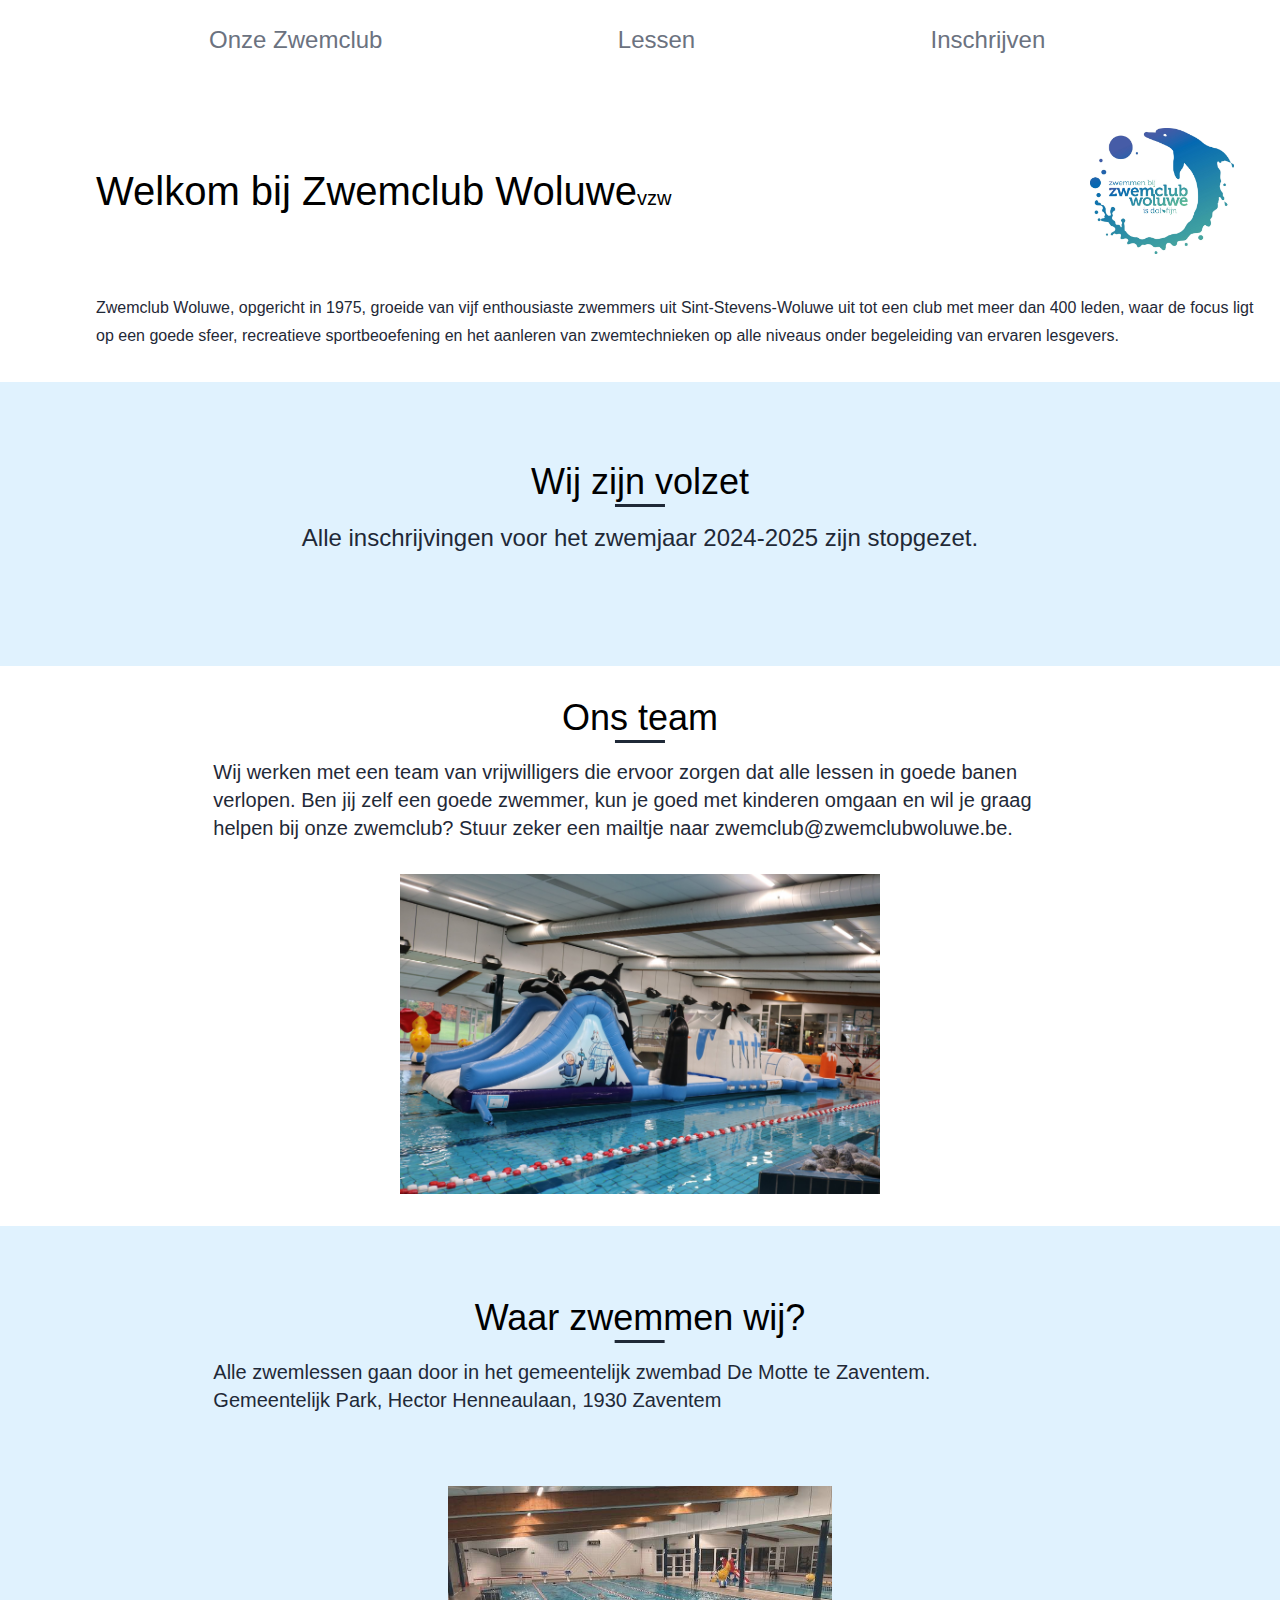
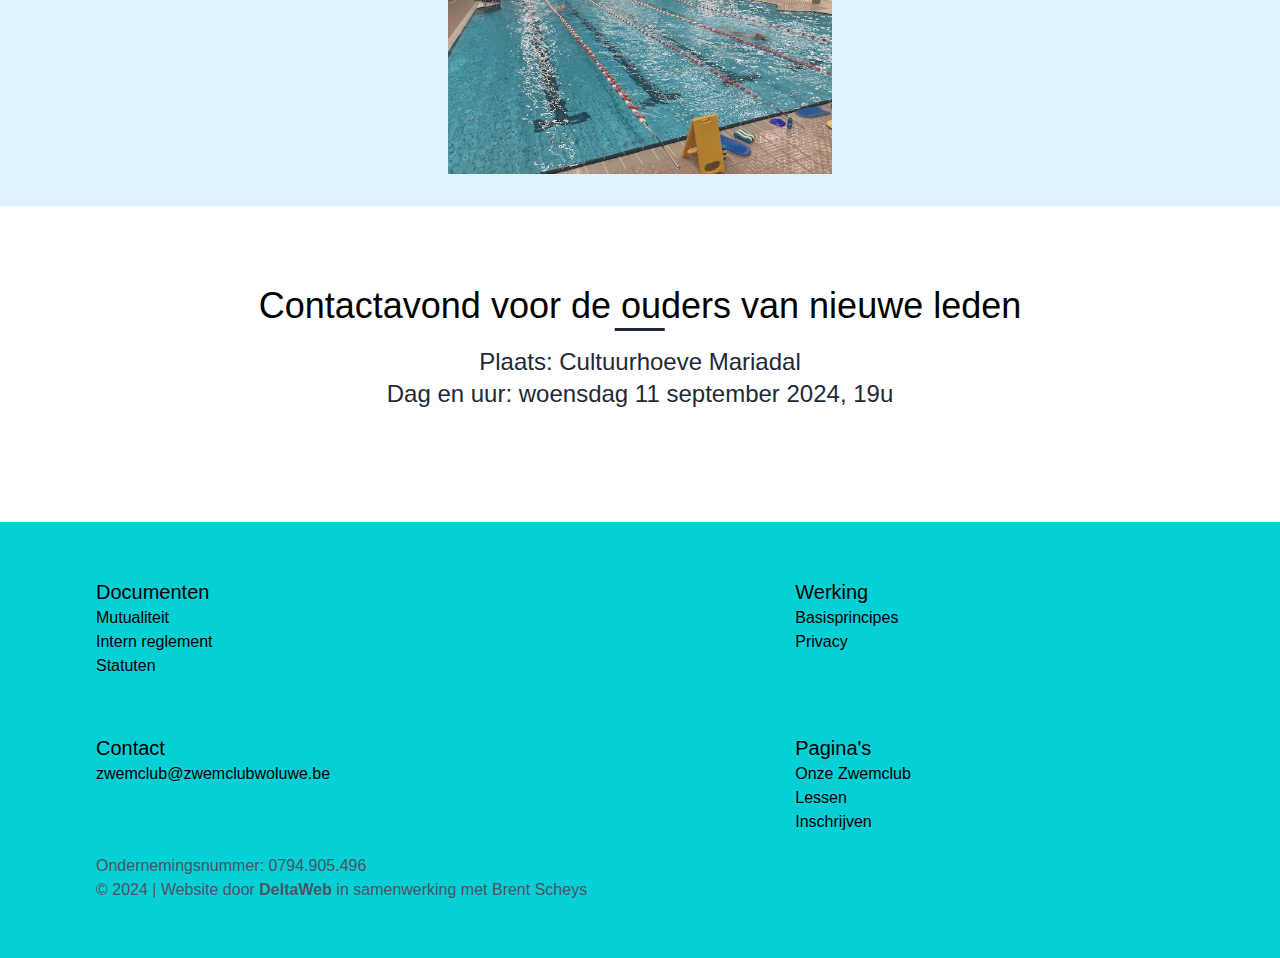
==== index.html @ 62c094cb "Added DeltaWeb to footer" ====
<!DOCTYPE html>
<html lang="nl">
<head>
    <meta charset="UTF-8">
    <meta name="viewport" content="width=device-width, initial-scale=1.0">
    <title>Zwemclub Woluwe</title>
    <link rel="stylesheet" href="css/style.css">
    <link rel="stylesheet" href="css/custom.css">
    <link rel="icon" type="image/x-icon" href="./img/Logo.jpg">
</head>

<body>
    <!-- Header -->
    <header class="w-full grid grid-cols-4-3">
        <section class="hero col-start-1 w-full">
                <nav class="h-20 w-2/3 flex-1 left-0 right-0 ml-auto mr-auto">
                    <ul class="flex justify-between h-full items-center flex-wrap ml-24">
                        <a href="https://www.zwemclubwoluwe.be/"><li class="nav-li text-gray-500 font-medium text-2xl hover-underline-animation block">Onze Zwemclub</li></a>
                        <a href="lessen.html"><li class="nav-li text-gray-500 font-medium text-2xl hover-underline-animation">Lessen</li></a>
                        <a href="inschrijven.html"><li class="nav-li text-gray-500 font-medium text-2xl hover-underline-animation">Inschrijven</li></a>
                    </ul>
                </nav>

                <div class="hero-content ml-24">
                    <div class="grid items-center mt-12">
                        <h1 class="title text-6xl col-start-1">Welkom bij Zwemclub Woluwe<span class="text-xl">vzw</span></h1>
                        <img src="./img/Logo.jpg" alt="logo" class="logo col-start-2 w-32 place-self-end self-center mr-5">
                    </div>

                    <p class="subtitle mt-10 text-xl text-gray-800">Zwemclub Woluwe, opgericht in 1975, groeide van vijf enthousiaste zwemmers uit Sint-Stevens-Woluwe uit tot een club met meer dan 400 leden, waar de focus ligt op een goede sfeer, recreatieve sportbeoefening en het aanleren van zwemtechnieken op alle niveaus onder begeleiding van ervaren lesgevers.</p>
                </div>

        </section>
        
        <section class="col-start-2 banner-img">
            <img src="./img/banner.png" alt="zwembad" class="mt-">
        </section>
    </header>

	<!-- Volzet -->
    <section class="bg-sky-100 p-10 cms-editable" id="contactavond">
        <div class="locatie-txt">
            <div class="py-10">
                <h2 class="half-underline text-4xl text-center left-1/2">Wij zijn volzet</h2>
                <p class="left-0 right-0 ml-auto mr-auto w-2/3 text-center mt-5 text-2xl text-gray-800">Alle inschrijvingen voor het zwemjaar 2024-2025 zijn stopgezet.</p>
            </div>
        </div>
    </section>


    <!-- Ons team -->
    <section class="team grid cms-editable" id="team">
        <img src="./img/pool1.jpg" alt="zwembad" class="team-img col-start-1 h-80">

        <div class="team-txt col-start-2 h-full content-center">
            <h2 class="half-underline text-4xl text-center left-1/2">Ons team</h2>

            <p class="left-0 right-0 ml-auto mr-auto w-2/3 mt-5 text-xl text-gray-800">Wij werken met een team van vrijwilligers die ervoor zorgen dat alle lessen in goede banen verlopen. Ben jij zelf een goede zwemmer, kun je goed met kinderen omgaan en wil je graag helpen bij onze zwemclub? Stuur zeker een mailtje naar <a href="mailto:zwemclub@zwemclubwoluwe.be">zwemclub@zwemclubwoluwe.be.</a></p>
        </div>
    </section>

    <!-- Waar zwemmen wij? -->
    <section class="locatie bg-white grid p-10 cms-editable  bg-sky-100" id="locatie">
        <div class="locatie-txt col-start-1">
            <div class="py-10">
                <h2 class="half-underline text-4xl text-center left-1/2">Waar zwemmen wij?</h2>
                <p class="left-0 right-0 ml-auto mr-auto w-2/3 mt-5 text-xl text-gray-800">Alle zwemlessen gaan door in het gemeentelijk zwembad De Motte te Zaventem. <br>Gemeentelijk Park, Hector Henneaulaan, 1930 Zaventem</p>
            </div>
        </div>

        <div class="locatie-img col-start-2 self-center">
            <img src="./img/pool2.jpg" alt="Zwembad De Motte" class="w-96">
        </div>
    </section>

    <!-- Contactavond -->
    <section class=" p-10 cms-editable" id="contactavond">
        <div class="locatie-txt">
            <div class="py-10">
                <h2 class="half-underline text-4xl text-center left-1/2">Contactavond voor de ouders van nieuwe leden</h2>
                <p class="left-0 right-0 ml-auto mr-auto w-2/3 text-center mt-5 text-2xl text-gray-800">Plaats: Cultuurhoeve Mariadal</p>
                <p class="left-0 right-0 ml-auto mr-auto w-2/3 text-center text-2xl text-gray-800">Dag en uur: woensdag 11 september 2024, 19u</p>
            </div>
        </div>
    </section>

    <!-- FOOTER -->
    <footer class="bg-lightblue list-none cms-editable" id="footer">
        <div class="footer columns grid columns-4">
            <div class="footer-documenten column1 col-start-1 border-green-800 mt-14 px-24">
                <h2 class="font-medium text-xl">Documenten</h2>
                <ul>
                    <a href="./resources/mutualiteit.html" target="_blank"><li>Mutualiteit</li></a>
                    <a href="./resources/ZWEMCLUB WOLUWE vzw INTERN_REGLEMENT_DEF.pdf" target="_blank"><li>Intern reglement</li></a>
                    <a href="./resources/ZWEMCLUB WOLUWE vzw STATUTEN_DEF.pdf" target="_blank"><li>Statuten</li></a>
                </ul> 
            </div>

            <div class="footer-werking column2 col-start-2 mt-14 px-24">
                <h2 class="font-medium text-xl">Werking</h2>
                <ul>
                    <a href="./resources/basisprincipes.html" target="_blank"><li>Basisprincipes</li></a>
                    <a href="./resources/privacy.html" target="_blank"><li>Privacy</li></a>
                </ul>
            </div>

            <div class="footer-contact column3 col-start-3 mt-14 px-24">
                <h2 class="font-medium text-xl">Contact</h2>
                <a href="mailto:zwemclub@zwemclubwoluwe.be"><li>zwemclub@zwemclubwoluwe.be</li></a>

            </div>

            <div class="footer-paginas column4 col-start-4 mt-14 px-24">
                <h2 class="font-medium text-xl">Pagina's</h2>
                <ul>
                    <li><a href="index.html">Onze Zwemclub</a></li>
                    <li><a href="lessen.html">Lessen</a></li>
                    <li><a href="inschrijven.html">Inschrijven</a></li>
                </ul> 
            </div>
        </div>
        <p class="ml-24 mt-5 text-gray-600">Ondernemingsnummer: 0794.905.496</p>
        <p class="ml-24 pb-14 text-gray-600">&copy; 2024 | Website door <a href="https://delta-web.be" class="font-bold" target="_blank">DeltaWeb</a> in samenwerking met Brent Scheys</p>
    </footer>
</body>
</html>
---- css/style.css ----
/*
! tailwindcss v3.4.1 | MIT License | https://tailwindcss.com
*/

/*
1. Prevent padding and border from affecting element width. (https://github.com/mozdevs/cssremedy/issues/4)
2. Allow adding a border to an element by just adding a border-width. (https://github.com/tailwindcss/tailwindcss/pull/116)
*/

*,
::before,
::after {
  box-sizing: border-box;
  /* 1 */
  border-width: 0;
  /* 2 */
  border-style: solid;
  /* 2 */
  border-color: #e5e7eb;
  /* 2 */
}

::before,
::after {
  --tw-content: '';
}

/*
1. Use a consistent sensible line-height in all browsers.
2. Prevent adjustments of font size after orientation changes in iOS.
3. Use a more readable tab size.
4. Use the user's configured `sans` font-family by default.
5. Use the user's configured `sans` font-feature-settings by default.
6. Use the user's configured `sans` font-variation-settings by default.
7. Disable tap highlights on iOS
*/

html,
:host {
  line-height: 1.5;
  /* 1 */
  -webkit-text-size-adjust: 100%;
  /* 2 */
  -moz-tab-size: 4;
  /* 3 */
  -o-tab-size: 4;
     tab-size: 4;
  /* 3 */
  font-family: ui-sans-serif, system-ui, sans-serif, "Apple Color Emoji", "Segoe UI Emoji", "Segoe UI Symbol", "Noto Color Emoji";
  /* 4 */
  font-feature-settings: normal;
  /* 5 */
  font-variation-settings: normal;
  /* 6 */
  -webkit-tap-highlight-color: transparent;
  /* 7 */
}

/*
1. Remove the margin in all browsers.
2. Inherit line-height from `html` so users can set them as a class directly on the `html` element.
*/

body {
  margin: 0;
  /* 1 */
  line-height: inherit;
  /* 2 */
}

/*
1. Add the correct height in Firefox.
2. Correct the inheritance of border color in Firefox. (https://bugzilla.mozilla.org/show_bug.cgi?id=190655)
3. Ensure horizontal rules are visible by default.
*/

hr {
  height: 0;
  /* 1 */
  color: inherit;
  /* 2 */
  border-top-width: 1px;
  /* 3 */
}

/*
Add the correct text decoration in Chrome, Edge, and Safari.
*/

abbr:where([title]) {
  -webkit-text-decoration: underline dotted;
          text-decoration: underline dotted;
}

/*
Remove the default font size and weight for headings.
*/

h1,
h2,
h3,
h4,
h5,
h6 {
  font-size: inherit;
  font-weight: inherit;
}

/*
Reset links to optimize for opt-in styling instead of opt-out.
*/

a {
  color: inherit;
  text-decoration: inherit;
}

/*
Add the correct font weight in Edge and Safari.
*/

b,
strong {
  font-weight: bolder;
}

/*
1. Use the user's configured `mono` font-family by default.
2. Use the user's configured `mono` font-feature-settings by default.
3. Use the user's configured `mono` font-variation-settings by default.
4. Correct the odd `em` font sizing in all browsers.
*/

code,
kbd,
samp,
pre {
  font-family: ui-monospace, SFMono-Regular, Menlo, Monaco, Consolas, "Liberation Mono", "Courier New", monospace;
  /* 1 */
  font-feature-settings: normal;
  /* 2 */
  font-variation-settings: normal;
  /* 3 */
  font-size: 1em;
  /* 4 */
}

/*
Add the correct font size in all browsers.
*/

small {
  font-size: 80%;
}

/*
Prevent `sub` and `sup` elements from affecting the line height in all browsers.
*/

sub,
sup {
  font-size: 75%;
  line-height: 0;
  position: relative;
  vertical-align: baseline;
}

sub {
  bottom: -0.25em;
}

sup {
  top: -0.5em;
}

/*
1. Remove text indentation from table contents in Chrome and Safari. (https://bugs.chromium.org/p/chromium/issues/detail?id=999088, https://bugs.webkit.org/show_bug.cgi?id=201297)
2. Correct table border color inheritance in all Chrome and Safari. (https://bugs.chromium.org/p/chromium/issues/detail?id=935729, https://bugs.webkit.org/show_bug.cgi?id=195016)
3. Remove gaps between table borders by default.
*/

table {
  text-indent: 0;
  /* 1 */
  border-color: inherit;
  /* 2 */
  border-collapse: collapse;
  /* 3 */
}

/*
1. Change the font styles in all browsers.
2. Remove the margin in Firefox and Safari.
3. Remove default padding in all browsers.
*/

button,
input,
optgroup,
select,
textarea {
  font-family: inherit;
  /* 1 */
  font-feature-settings: inherit;
  /* 1 */
  font-variation-settings: inherit;
  /* 1 */
  font-size: 100%;
  /* 1 */
  font-weight: inherit;
  /* 1 */
  line-height: inherit;
  /* 1 */
  color: inherit;
  /* 1 */
  margin: 0;
  /* 2 */
  padding: 0;
  /* 3 */
}

/*
Remove the inheritance of text transform in Edge and Firefox.
*/

button,
select {
  text-transform: none;
}

/*
1. Correct the inability to style clickable types in iOS and Safari.
2. Remove default button styles.
*/

button,
[type='button'],
[type='reset'],
[type='submit'] {
  -webkit-appearance: button;
  /* 1 */
  background-color: transparent;
  /* 2 */
  background-image: none;
  /* 2 */
}

/*
Use the modern Firefox focus style for all focusable elements.
*/

:-moz-focusring {
  outline: auto;
}

/*
Remove the additional `:invalid` styles in Firefox. (https://github.com/mozilla/gecko-dev/blob/2f9eacd9d3d995c937b4251a5557d95d494c9be1/layout/style/res/forms.css#L728-L737)
*/

:-moz-ui-invalid {
  box-shadow: none;
}

/*
Add the correct vertical alignment in Chrome and Firefox.
*/

progress {
  vertical-align: baseline;
}

/*
Correct the cursor style of increment and decrement buttons in Safari.
*/

::-webkit-inner-spin-button,
::-webkit-outer-spin-button {
  height: auto;
}

/*
1. Correct the odd appearance in Chrome and Safari.
2. Correct the outline style in Safari.
*/

[type='search'] {
  -webkit-appearance: textfield;
  /* 1 */
  outline-offset: -2px;
  /* 2 */
}

/*
Remove the inner padding in Chrome and Safari on macOS.
*/

::-webkit-search-decoration {
  -webkit-appearance: none;
}

/*
1. Correct the inability to style clickable types in iOS and Safari.
2. Change font properties to `inherit` in Safari.
*/

::-webkit-file-upload-button {
  -webkit-appearance: button;
  /* 1 */
  font: inherit;
  /* 2 */
}

/*
Add the correct display in Chrome and Safari.
*/

summary {
  display: list-item;
}

/*
Removes the default spacing and border for appropriate elements.
*/

blockquote,
dl,
dd,
h1,
h2,
h3,
h4,
h5,
h6,
hr,
figure,
p,
pre {
  margin: 0;
}

fieldset {
  margin: 0;
  padding: 0;
}

legend {
  padding: 0;
}

ol,
ul,
menu {
  list-style: none;
  margin: 0;
  padding: 0;
}

/*
Reset default styling for dialogs.
*/

dialog {
  padding: 0;
}

/*
Prevent resizing textareas horizontally by default.
*/

textarea {
  resize: vertical;
}

/*
1. Reset the default placeholder opacity in Firefox. (https://github.com/tailwindlabs/tailwindcss/issues/3300)
2. Set the default placeholder color to the user's configured gray 400 color.
*/

input::-moz-placeholder, textarea::-moz-placeholder {
  opacity: 1;
  /* 1 */
  color: #9ca3af;
  /* 2 */
}

input::placeholder,
textarea::placeholder {
  opacity: 1;
  /* 1 */
  color: #9ca3af;
  /* 2 */
}

/*
Set the default cursor for buttons.
*/

button,
[role="button"] {
  cursor: pointer;
}

/*
Make sure disabled buttons don't get the pointer cursor.
*/

:disabled {
  cursor: default;
}

/*
1. Make replaced elements `display: block` by default. (https://github.com/mozdevs/cssremedy/issues/14)
2. Add `vertical-align: middle` to align replaced elements more sensibly by default. (https://github.com/jensimmons/cssremedy/issues/14#issuecomment-634934210)
   This can trigger a poorly considered lint error in some tools but is included by design.
*/

img,
svg,
video,
canvas,
audio,
iframe,
embed,
object {
  display: block;
  /* 1 */
  vertical-align: middle;
  /* 2 */
}

/*
Constrain images and videos to the parent width and preserve their intrinsic aspect ratio. (https://github.com/mozdevs/cssremedy/issues/14)
*/

img,
video {
  max-width: 100%;
  height: auto;
}

/* Make elements with the HTML hidden attribute stay hidden by default */

[hidden] {
  display: none;
}

*, ::before, ::after {
  --tw-border-spacing-x: 0;
  --tw-border-spacing-y: 0;
  --tw-translate-x: 0;
  --tw-translate-y: 0;
  --tw-rotate: 0;
  --tw-skew-x: 0;
  --tw-skew-y: 0;
  --tw-scale-x: 1;
  --tw-scale-y: 1;
  --tw-pan-x:  ;
  --tw-pan-y:  ;
  --tw-pinch-zoom:  ;
  --tw-scroll-snap-strictness: proximity;
  --tw-gradient-from-position:  ;
  --tw-gradient-via-position:  ;
  --tw-gradient-to-position:  ;
  --tw-ordinal:  ;
  --tw-slashed-zero:  ;
  --tw-numeric-figure:  ;
  --tw-numeric-spacing:  ;
  --tw-numeric-fraction:  ;
  --tw-ring-inset:  ;
  --tw-ring-offset-width: 0px;
  --tw-ring-offset-color: #fff;
  --tw-ring-color: rgb(59 130 246 / 0.5);
  --tw-ring-offset-shadow: 0 0 #0000;
  --tw-ring-shadow: 0 0 #0000;
  --tw-shadow: 0 0 #0000;
  --tw-shadow-colored: 0 0 #0000;
  --tw-blur:  ;
  --tw-brightness:  ;
  --tw-contrast:  ;
  --tw-grayscale:  ;
  --tw-hue-rotate:  ;
  --tw-invert:  ;
  --tw-saturate:  ;
  --tw-sepia:  ;
  --tw-drop-shadow:  ;
  --tw-backdrop-blur:  ;
  --tw-backdrop-brightness:  ;
  --tw-backdrop-contrast:  ;
  --tw-backdrop-grayscale:  ;
  --tw-backdrop-hue-rotate:  ;
  --tw-backdrop-invert:  ;
  --tw-backdrop-opacity:  ;
  --tw-backdrop-saturate:  ;
  --tw-backdrop-sepia:  ;
}

::backdrop {
  --tw-border-spacing-x: 0;
  --tw-border-spacing-y: 0;
  --tw-translate-x: 0;
  --tw-translate-y: 0;
  --tw-rotate: 0;
  --tw-skew-x: 0;
  --tw-skew-y: 0;
  --tw-scale-x: 1;
  --tw-scale-y: 1;
  --tw-pan-x:  ;
  --tw-pan-y:  ;
  --tw-pinch-zoom:  ;
  --tw-scroll-snap-strictness: proximity;
  --tw-gradient-from-position:  ;
  --tw-gradient-via-position:  ;
  --tw-gradient-to-position:  ;
  --tw-ordinal:  ;
  --tw-slashed-zero:  ;
  --tw-numeric-figure:  ;
  --tw-numeric-spacing:  ;
  --tw-numeric-fraction:  ;
  --tw-ring-inset:  ;
  --tw-ring-offset-width: 0px;
  --tw-ring-offset-color: #fff;
  --tw-ring-color: rgb(59 130 246 / 0.5);
  --tw-ring-offset-shadow: 0 0 #0000;
  --tw-ring-shadow: 0 0 #0000;
  --tw-shadow: 0 0 #0000;
  --tw-shadow-colored: 0 0 #0000;
  --tw-blur:  ;
  --tw-brightness:  ;
  --tw-contrast:  ;
  --tw-grayscale:  ;
  --tw-hue-rotate:  ;
  --tw-invert:  ;
  --tw-saturate:  ;
  --tw-sepia:  ;
  --tw-drop-shadow:  ;
  --tw-backdrop-blur:  ;
  --tw-backdrop-brightness:  ;
  --tw-backdrop-contrast:  ;
  --tw-backdrop-grayscale:  ;
  --tw-backdrop-hue-rotate:  ;
  --tw-backdrop-invert:  ;
  --tw-backdrop-opacity:  ;
  --tw-backdrop-saturate:  ;
  --tw-backdrop-sepia:  ;
}

.relative {
  position: relative;
}

.left-0 {
  left: 0px;
}

.left-1\/2 {
  left: 50%;
}

.right-0 {
  right: 0px;
}

.col-start-1 {
  grid-column-start: 1;
}

.col-start-2 {
  grid-column-start: 2;
}

.col-start-3 {
  grid-column-start: 3;
}

.col-start-4 {
  grid-column-start: 4;
}

.mx-40 {
  margin-left: 10rem;
  margin-right: 10rem;
}

.mb-3 {
  margin-bottom: 0.75rem;
}

.mb-5 {
  margin-bottom: 1.25rem;
}

.ml-24 {
  margin-left: 6rem;
}

.ml-4 {
  margin-left: 1rem;
}

.ml-40 {
  margin-left: 10rem;
}

.ml-44 {
  margin-left: 11rem;
}

.ml-5 {
  margin-left: 1.25rem;
}

.ml-56 {
  margin-left: 14rem;
}

.ml-auto {
  margin-left: auto;
}

.mr-5 {
  margin-right: 1.25rem;
}

.mr-auto {
  margin-right: auto;
}

.mt-10 {
  margin-top: 2.5rem;
}

.mt-12 {
  margin-top: 3rem;
}

.mt-14 {
  margin-top: 3.5rem;
}

.mt-5 {
  margin-top: 1.25rem;
}

.block {
  display: block;
}

.flex {
  display: flex;
}

.table {
  display: table;
}

.grid {
  display: grid;
}

.h-20 {
  height: 5rem;
}

.h-40 {
  height: 10rem;
}

.h-80 {
  height: 20rem;
}

.h-full {
  height: 100%;
}

.w-2\/3 {
  width: 66.666667%;
}

.w-32 {
  width: 8rem;
}

.w-96 {
  width: 24rem;
}

.w-full {
  width: 100%;
}

.w-screen {
  width: 100vw;
}

.flex-1 {
  flex: 1 1 0%;
}

.list-disc {
  list-style-type: disc;
}

.list-none {
  list-style-type: none;
}

.columns-4 {
  -moz-columns: 4;
       columns: 4;
}

.grid-cols-2 {
  grid-template-columns: repeat(2, minmax(0, 1fr));
}

.flex-wrap {
  flex-wrap: wrap;
}

.content-center {
  align-content: center;
}

.items-center {
  align-items: center;
}

.justify-between {
  justify-content: space-between;
}

.justify-around {
  justify-content: space-around;
}

.place-self-end {
  place-self: end;
}

.self-center {
  align-self: center;
}

.overflow-x-auto {
  overflow-x: auto;
}

.whitespace-nowrap {
  white-space: nowrap;
}

.border-2 {
  border-width: 2px;
}

.border-b {
  border-bottom-width: 1px;
}

.border-green-800 {
  --tw-border-opacity: 1;
  border-color: rgb(22 101 52 / var(--tw-border-opacity));
}

.border-neutral-300 {
  --tw-border-opacity: 1;
  border-color: rgb(212 212 212 / var(--tw-border-opacity));
}

.border-neutral-50 {
  --tw-border-opacity: 1;
  border-color: rgb(250 250 250 / var(--tw-border-opacity));
}

.bg-gray-100 {
  --tw-bg-opacity: 1;
  background-color: rgb(243 244 246 / var(--tw-bg-opacity));
}

.bg-sky-50 {
  --tw-bg-opacity: 1;
  background-color: rgb(240 249 255 / var(--tw-bg-opacity));
}

.bg-white {
  --tw-bg-opacity: 1;
  background-color: rgb(255 255 255 / var(--tw-bg-opacity));
}

.bg-sky-100 {
  --tw-bg-opacity: 1;
  background-color: rgb(224 242 254 / var(--tw-bg-opacity));
}

.bg-gradient-to-r {
  background-image: linear-gradient(to right, var(--tw-gradient-stops));
}

.from-slate-200 {
  --tw-gradient-from: #e2e8f0 var(--tw-gradient-from-position);
  --tw-gradient-to: rgb(226 232 240 / 0) var(--tw-gradient-to-position);
  --tw-gradient-stops: var(--tw-gradient-from), var(--tw-gradient-to);
}

.to-blue-100 {
  --tw-gradient-to: #dbeafe var(--tw-gradient-to-position);
}

.p-10 {
  padding: 2.5rem;
}

.px-24 {
  padding-left: 6rem;
  padding-right: 6rem;
}

.px-6 {
  padding-left: 1.5rem;
  padding-right: 1.5rem;
}

.py-10 {
  padding-top: 2.5rem;
  padding-bottom: 2.5rem;
}

.py-3 {
  padding-top: 0.75rem;
  padding-bottom: 0.75rem;
}

.py-4 {
  padding-top: 1rem;
  padding-bottom: 1rem;
}

.pb-14 {
  padding-bottom: 3.5rem;
}

.pb-20 {
  padding-bottom: 5rem;
}

.pt-5 {
  padding-top: 1.25rem;
}

.text-left {
  text-align: left;
}

.text-center {
  text-align: center;
}

.text-2xl {
  font-size: 1.5rem;
  line-height: 2rem;
}

.text-3xl {
  font-size: 1.875rem;
  line-height: 2.25rem;
}

.text-4xl {
  font-size: 2.25rem;
  line-height: 2.5rem;
}

.text-6xl {
  font-size: 3.75rem;
  line-height: 1;
}

.text-lg {
  font-size: 1.125rem;
  line-height: 1.75rem;
}

.text-xl {
  font-size: 1.25rem;
  line-height: 1.75rem;
}

.font-bold {
  font-weight: 700;
}

.font-medium {
  font-weight: 500;
}

.font-light {
  font-weight: 300;
}

.uppercase {
  text-transform: uppercase;
}

.text-black {
  --tw-text-opacity: 1;
  color: rgb(0 0 0 / var(--tw-text-opacity));
}

.text-blue-500 {
  --tw-text-opacity: 1;
  color: rgb(59 130 246 / var(--tw-text-opacity));
}

.text-gray-500 {
  --tw-text-opacity: 1;
  color: rgb(107 114 128 / var(--tw-text-opacity));
}

.text-gray-600 {
  --tw-text-opacity: 1;
  color: rgb(75 85 99 / var(--tw-text-opacity));
}

.text-gray-800 {
  --tw-text-opacity: 1;
  color: rgb(31 41 55 / var(--tw-text-opacity));
}

.underline {
  text-decoration-line: underline;
}

.shadow-md {
  --tw-shadow: 0 4px 6px -1px rgb(0 0 0 / 0.1), 0 2px 4px -2px rgb(0 0 0 / 0.1);
  --tw-shadow-colored: 0 4px 6px -1px var(--tw-shadow-color), 0 2px 4px -2px var(--tw-shadow-color);
  box-shadow: var(--tw-ring-offset-shadow, 0 0 #0000), var(--tw-ring-shadow, 0 0 #0000), var(--tw-shadow);
}

.hover\:bg-gray-50:hover {
  --tw-bg-opacity: 1;
  background-color: rgb(249 250 251 / var(--tw-bg-opacity));
}

@media (min-width: 640px) {
  .sm\:rounded-lg {
    border-radius: 0.5rem;
  }
}

.rtl\:text-right:where([dir="rtl"], [dir="rtl"] *) {
  text-align: right;
}
---- css/custom.css ----
html {
  scroll-behavior: smooth;
  overflow-x: hidden;
}

body {
  font-family: sans-serif;
  padding: 0;
}

.hover-underline-animation {
  display: inline-block;
  position: relative;
}

.lesdagen-mobile {
  display: none;
}



.hover-underline-animation::after {
  content: '';
  position: absolute;
  width: 100%;
  transform: scaleX(0);
  height: 3px;
  bottom: 0;
  left: 0;
  background-color: #06cfd6;
  transform-origin: bottom right;
  transition: transform 0.25s ease-out;
}

.hover-underline-animation:hover::after {
  transform: scaleX(1);
  transform-origin: bottom left;
}

.bg-lightblue {
  background-color: #06CFD6;
}
.bg-lightblue-2 {
  background-color: hsl(182, 70%, 31%);
}

.grid-cols-4-3 {
  grid-template-columns: 8fr 7fr;
}

.half-underline {
  display: inline-block;
  position: relative;
  transform: translateX(-50%);
}
.half-underline:after{
  content: "";
  position: absolute;
  width: 50px;
  left: 0;
  right: 0;
  margin-left: auto;
  margin-right: auto;
  top: 105%;
  border-bottom: 3.2px solid #1F2937;
}

button {
  transition: 0.3s;
}

i {
  font-size: 2.5rem !important;
  color: #64748b;
  display: none !important;
}

.text-primary {
  color: #64748b;
}



/* RESPONSIVE */

@media (max-width: 1460px) {
  .title{
    font-size: 2.5rem;
  }
  .logo {
    width: 9rem;
  }
  .subtitle {
    font-size: 1rem;
  }
  nav ul {
    margin-left: 0 !important;
  }
  button {
    padding-top: 0.25rem !important;
    padding-bottom: 0.25rem !important;
    font-size: 1.25rem !important;
  }
}

@media (max-width: 1300px) {
  .banner-img {
    display: none;
  }
  header {
    grid-template-columns: 1fr;
  }
  .hero {
    width: 98vw;
    padding-bottom: 2rem;
  }
  .team, .locatie {
    grid-template-columns: 1fr;
    padding: 2rem 0;
  }
  .team-img, .locatie-img {
    grid-column: auto;
    grid-row: 2;
    left: 0;
    right: 0;
    margin-left: auto;
    margin-right: auto;
  }
  .team-txt,.locatie-txt {
    grid-column: auto;
    grid-row: 1;
    padding-bottom: 2rem;
  }

  /* .locatie {
    grid-template-columns: 1fr 1fr;
  }
  .locatie-txt {
    grid-column: auto;
  }
  .locatie-img {
    grid-column: auto;
    margin-top: 2rem;
    left: 0;
    right: 0;
    margin-left: auto;
    margin-right: auto;
  } */

  .footer {
    grid-template-columns: 2;
    grid-template-rows: 2;
  }
  .footer-documenten {
    grid-column-start: 1;
    grid-row-start: 1;
  }
  .footer-werking {
    grid-column-start: 2;
    grid-row-start: 1;
  }
  .footer-contact {
    grid-column-start: 1;
    grid-row-start: 2;
  }
  .footer-paginas {
    grid-column-start: 2;
    grid-row-start: 2;
  }
}

@media (max-width: 900px) {
  nav {
    margin: 0 !important;
    width: 100% !important;
    height: auto !important;
  }
  nav ul {
    flex-direction: column;
    margin: 0 !important;
    text-align: center;
  }
  nav ul li {
    width: 100vw !important;
    padding: 1rem 0 !important;
    background: #06CFD6;
    color: white !important;
    border-bottom: 2px solid white;
  }
  nav ul li:hover, nav ul li:active {
    background: #6b7280;
    transition: 0.3s;
  }
  .hover-underline-animation::after {
    width: 0;
  }

  .zwemfeest, .zwembrevetuitreiking {
    grid-template-columns: 1fr;
  }
  .zwemfeest-txt, .zwemfeest-img, .zwembrevetuitreiking-txt, .zwembrevetuitreiking-img{
    grid-column: auto;
  }
  .zwemfeest-img {
    width: 75%;
    left: 0;
    right: 0;
    margin-left: auto;
    margin-right: auto;
    margin-top: 2rem;
  }
  .zwembrevetuitreiking-img {
    width: 75%;
    left: 0;
    right: 0;
    margin-left: auto;
    margin-right: auto;
    margin-bottom: 2rem;
  }

  .subtitle {
    margin-right: 2rem;
  }

  .lesdagen-table {
    display: none;
  }
  .lesdagen-mobile {
    display: block;
  }

  .lessen ul, .lesdagen-mobile ul{
    margin-left: 3rem !important;
  }

  .kalender {
    grid-template-columns: 1fr;
  }
  .kalender-woensdag, .kalender-donderdag {
    grid-column-start: 1;
  }
  .kalender h2 {
    left: 0 !important;
    margin-left: 4rem;
  }
  .kalender ul {
    margin-left: 6rem;
  }
}

@media (max-width: 700px) {
  .zwemfeest-img, .zwembrevetuitreiking-img {
    width: 100%;
  }

  .footer {
    grid-template-columns: 1;
    grid-template-rows: 4;
  }
  .footer-documenten, .footer-werking, .footer-contact, .footer-paginas {
    grid-column-start: 1;
  }
  .footer-documenten {
    grid-row-start: 1;
  }
  .footer-werking {
    grid-row-start: 2;
  }
  .footer-contact {
    grid-row-start: 3;
  }
  .footer-paginas {
    grid-row-start: 4;
  }

  header button {
    margin-left: 0 !important;
    margin-top: 1rem;
  }

  .title {
    display: none;
    left: 0;
    right: 0;
    margin-left: auto;
    margin-right: auto;
  }
}




button:hover {
  animation: wiggle 2s linear infinite;
}

/* Keyframes */
@keyframes wiggle {
  0%, 7% {
    transform: rotateZ(0);
  }
  15% {
    transform: rotateZ(-5deg);
  }
  25% {
    transform: rotateZ(5deg);
  }
  /* 20% {
    transform: rotateZ(10deg);
  }
  25% {
    transform: rotateZ(-10deg);
  }
  30% {
    transform: rotateZ(6deg);
  }
  35% {
    transform: rotateZ(-4deg);
  } */
  35%, 100% {
    transform: rotateZ(0);
  }
}
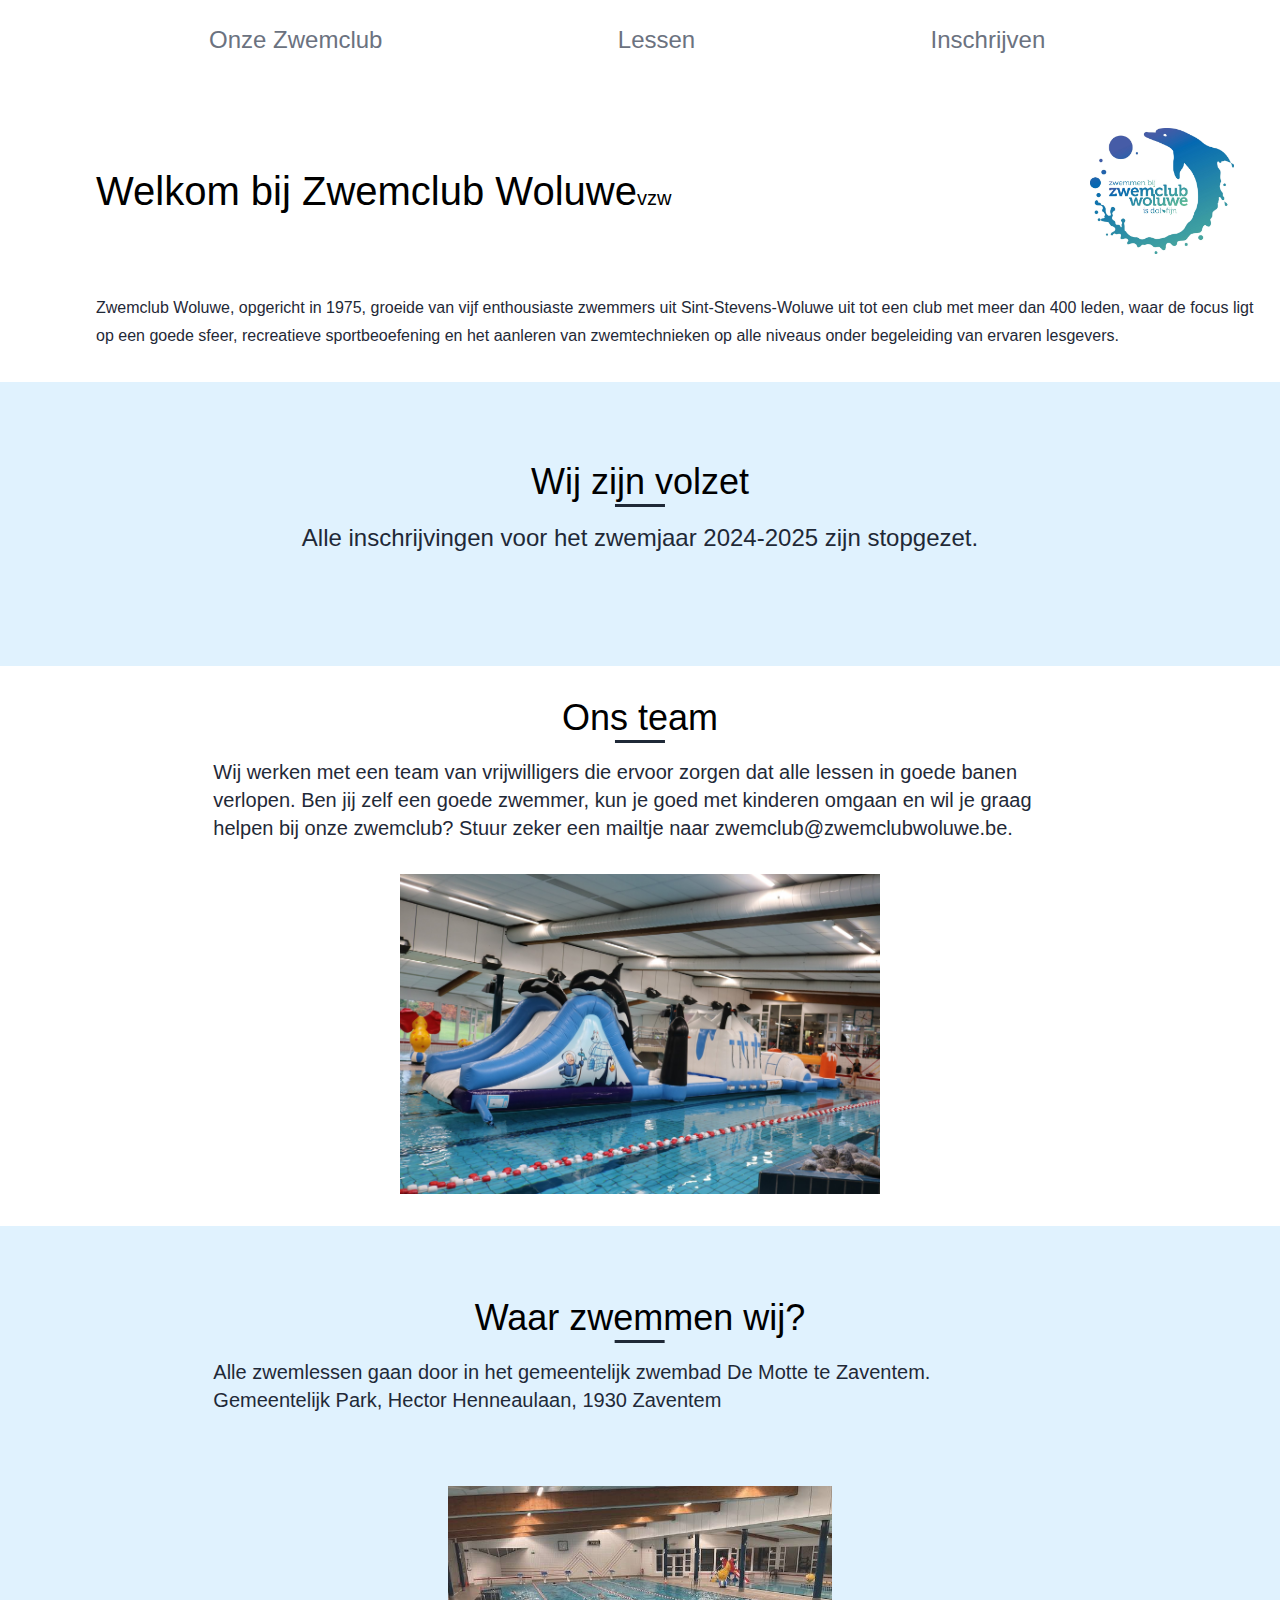
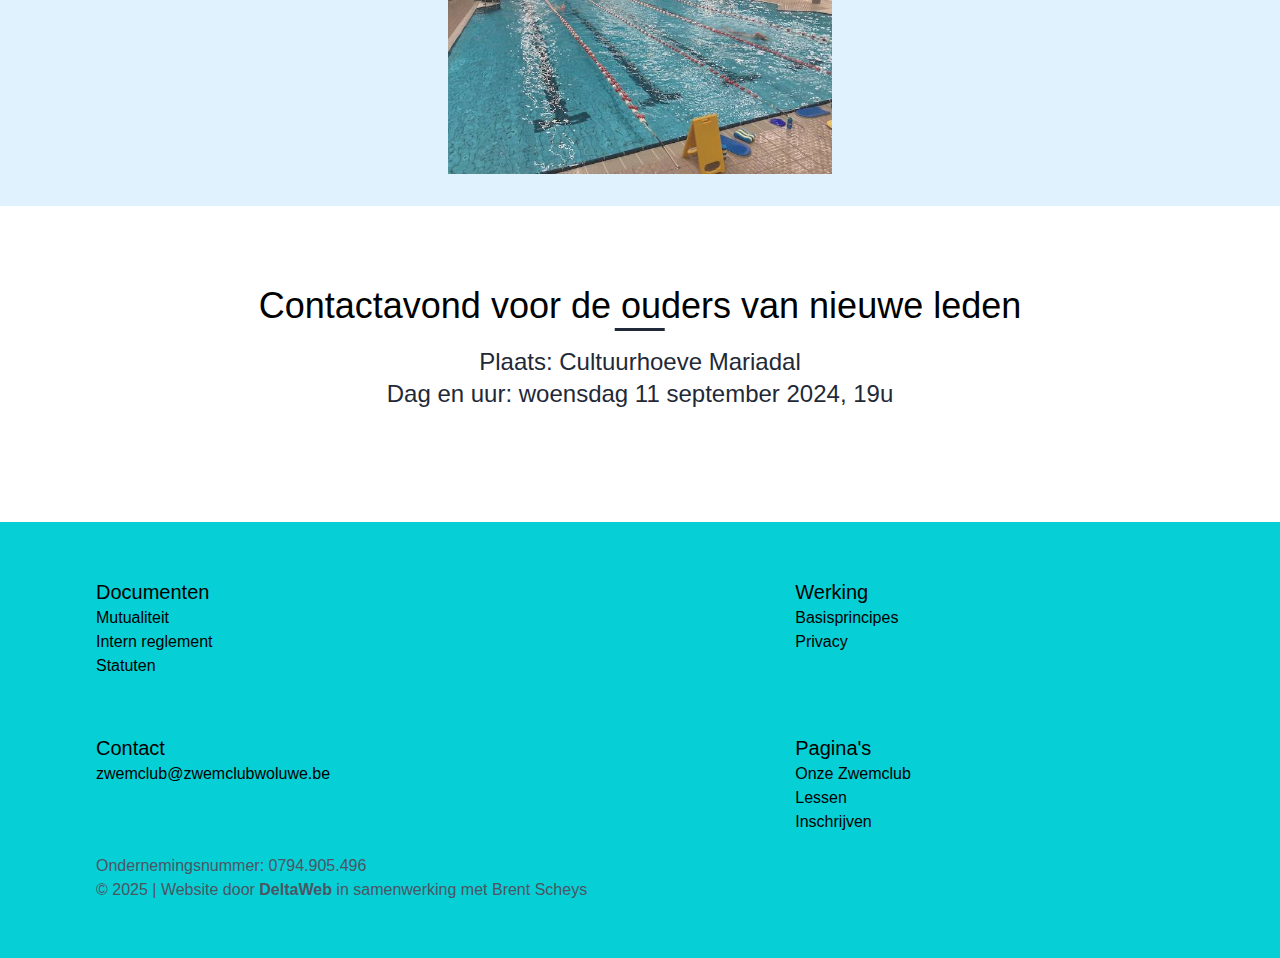
==== commit e30505dc: "Changed 2024 to 2025 in footer" ====
--- a/index.html
+++ b/index.html
@@ -120,7 +120,7 @@
             </div>
         </div>
         <p class="ml-24 mt-5 text-gray-600">Ondernemingsnummer: 0794.905.496</p>
-        <p class="ml-24 pb-14 text-gray-600">&copy; 2024 | Website door <a href="https://delta-web.be" class="font-bold" target="_blank">DeltaWeb</a> in samenwerking met Brent Scheys</p>
+        <p class="ml-24 pb-14 text-gray-600">&copy; 2025 | Website door <a href="https://delta-web.be" class="font-bold" target="_blank">DeltaWeb</a> in samenwerking met Brent Scheys</p>
     </footer>
 </body>
 </html>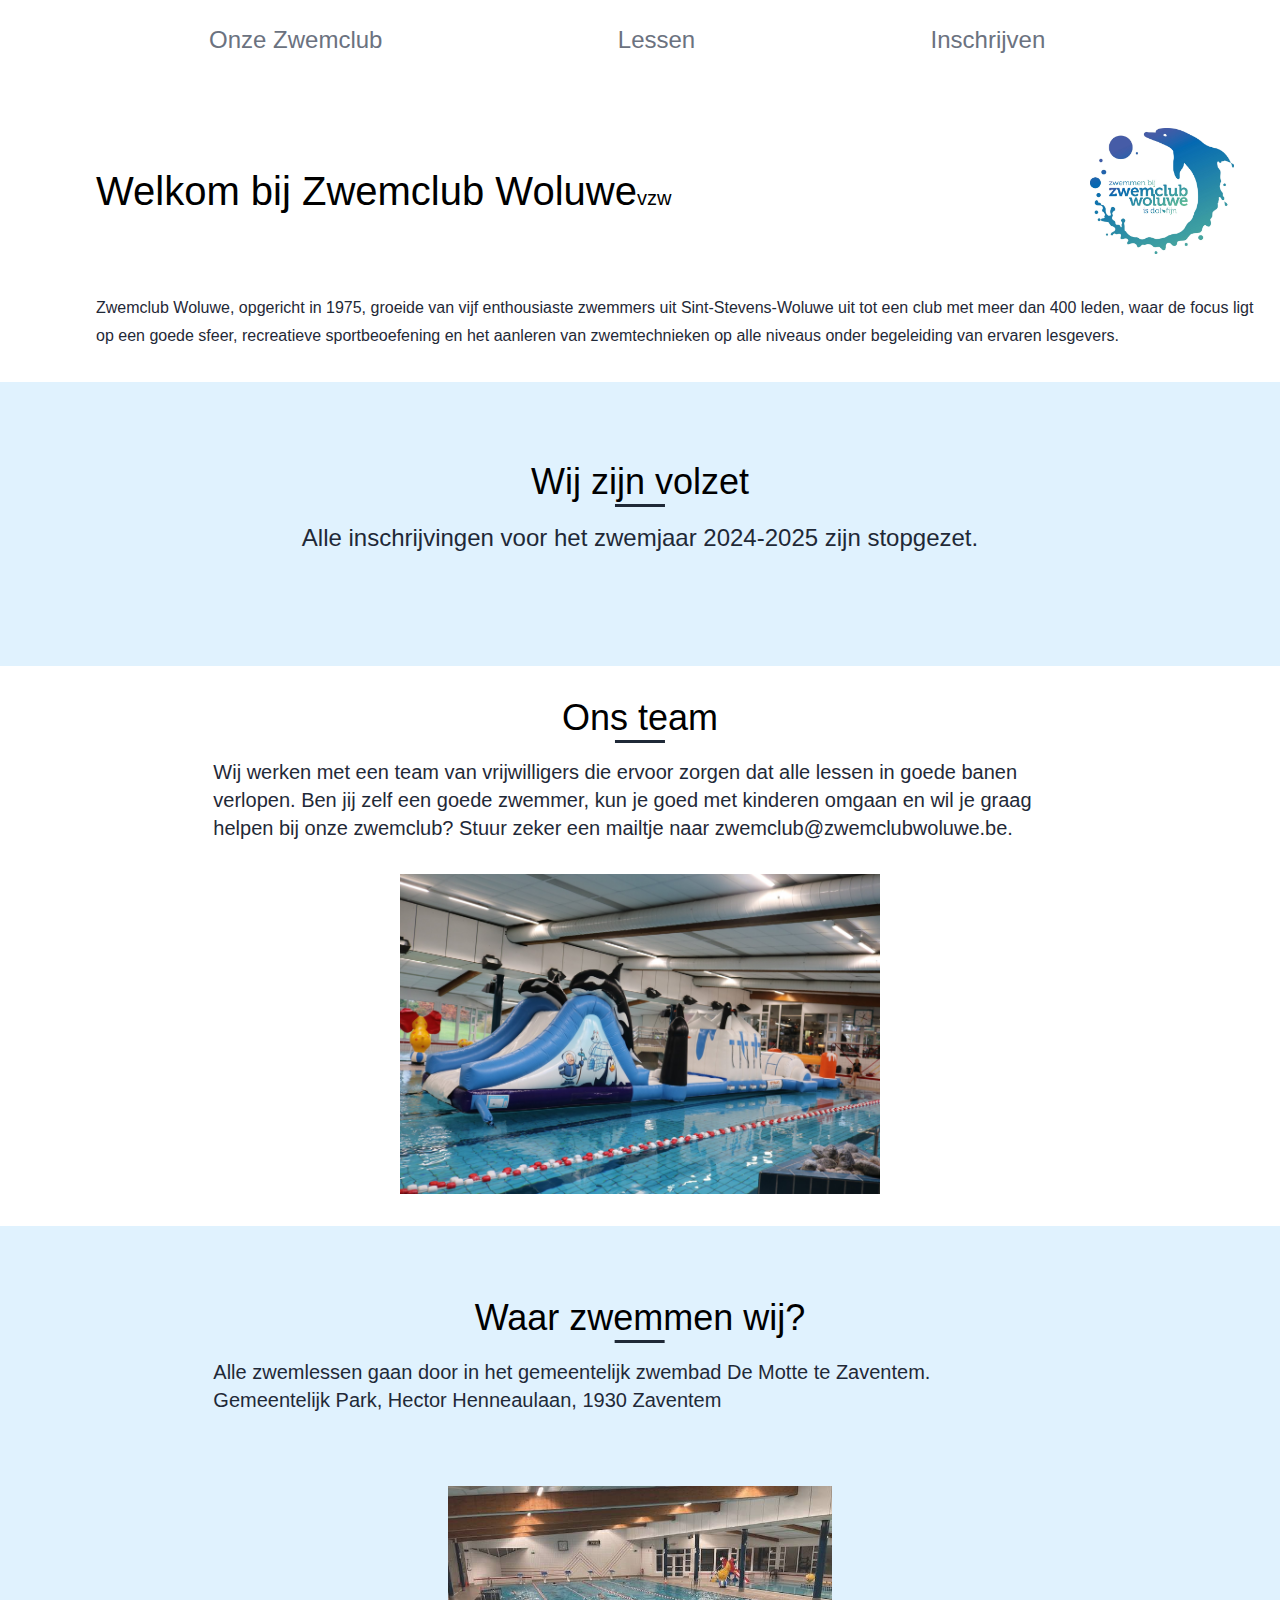
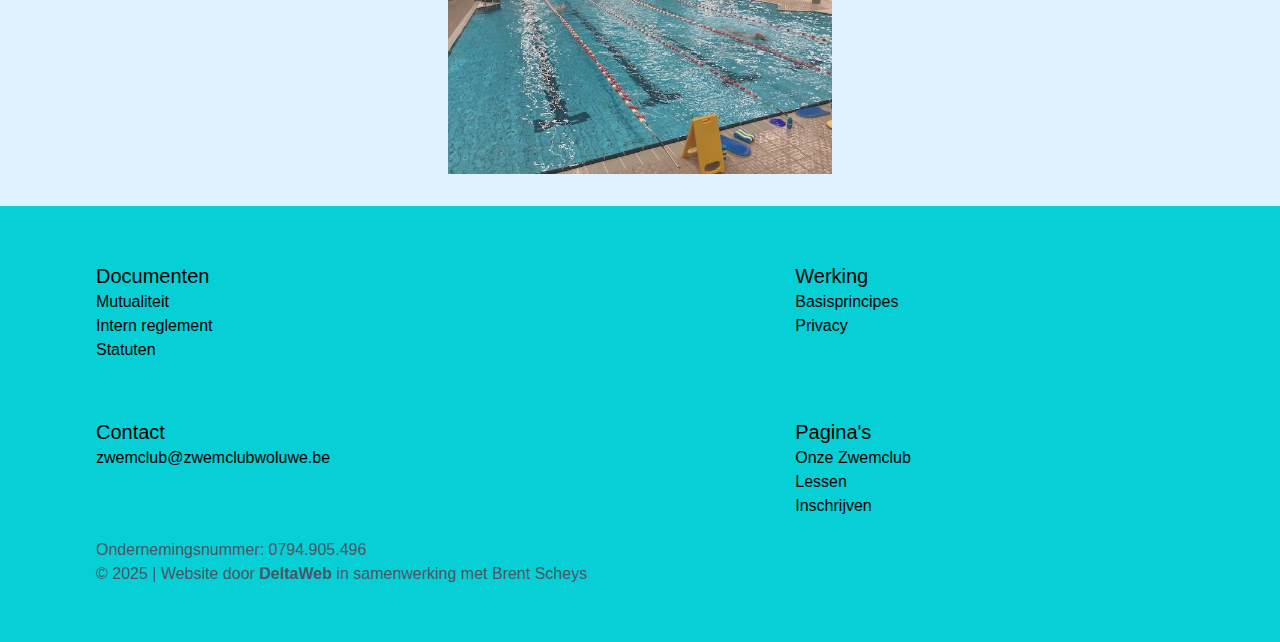
==== commit 8e9db8d1: "Deleted contactavond" ====
--- a/index.html
+++ b/index.html
@@ -73,17 +73,6 @@
         </div>
     </section>
 
-    <!-- Contactavond -->
-    <section class=" p-10 cms-editable" id="contactavond">
-        <div class="locatie-txt">
-            <div class="py-10">
-                <h2 class="half-underline text-4xl text-center left-1/2">Contactavond voor de ouders van nieuwe leden</h2>
-                <p class="left-0 right-0 ml-auto mr-auto w-2/3 text-center mt-5 text-2xl text-gray-800">Plaats: Cultuurhoeve Mariadal</p>
-                <p class="left-0 right-0 ml-auto mr-auto w-2/3 text-center text-2xl text-gray-800">Dag en uur: woensdag 11 september 2024, 19u</p>
-            </div>
-        </div>
-    </section>
-
     <!-- FOOTER -->
     <footer class="bg-lightblue list-none cms-editable" id="footer">
         <div class="footer columns grid columns-4">
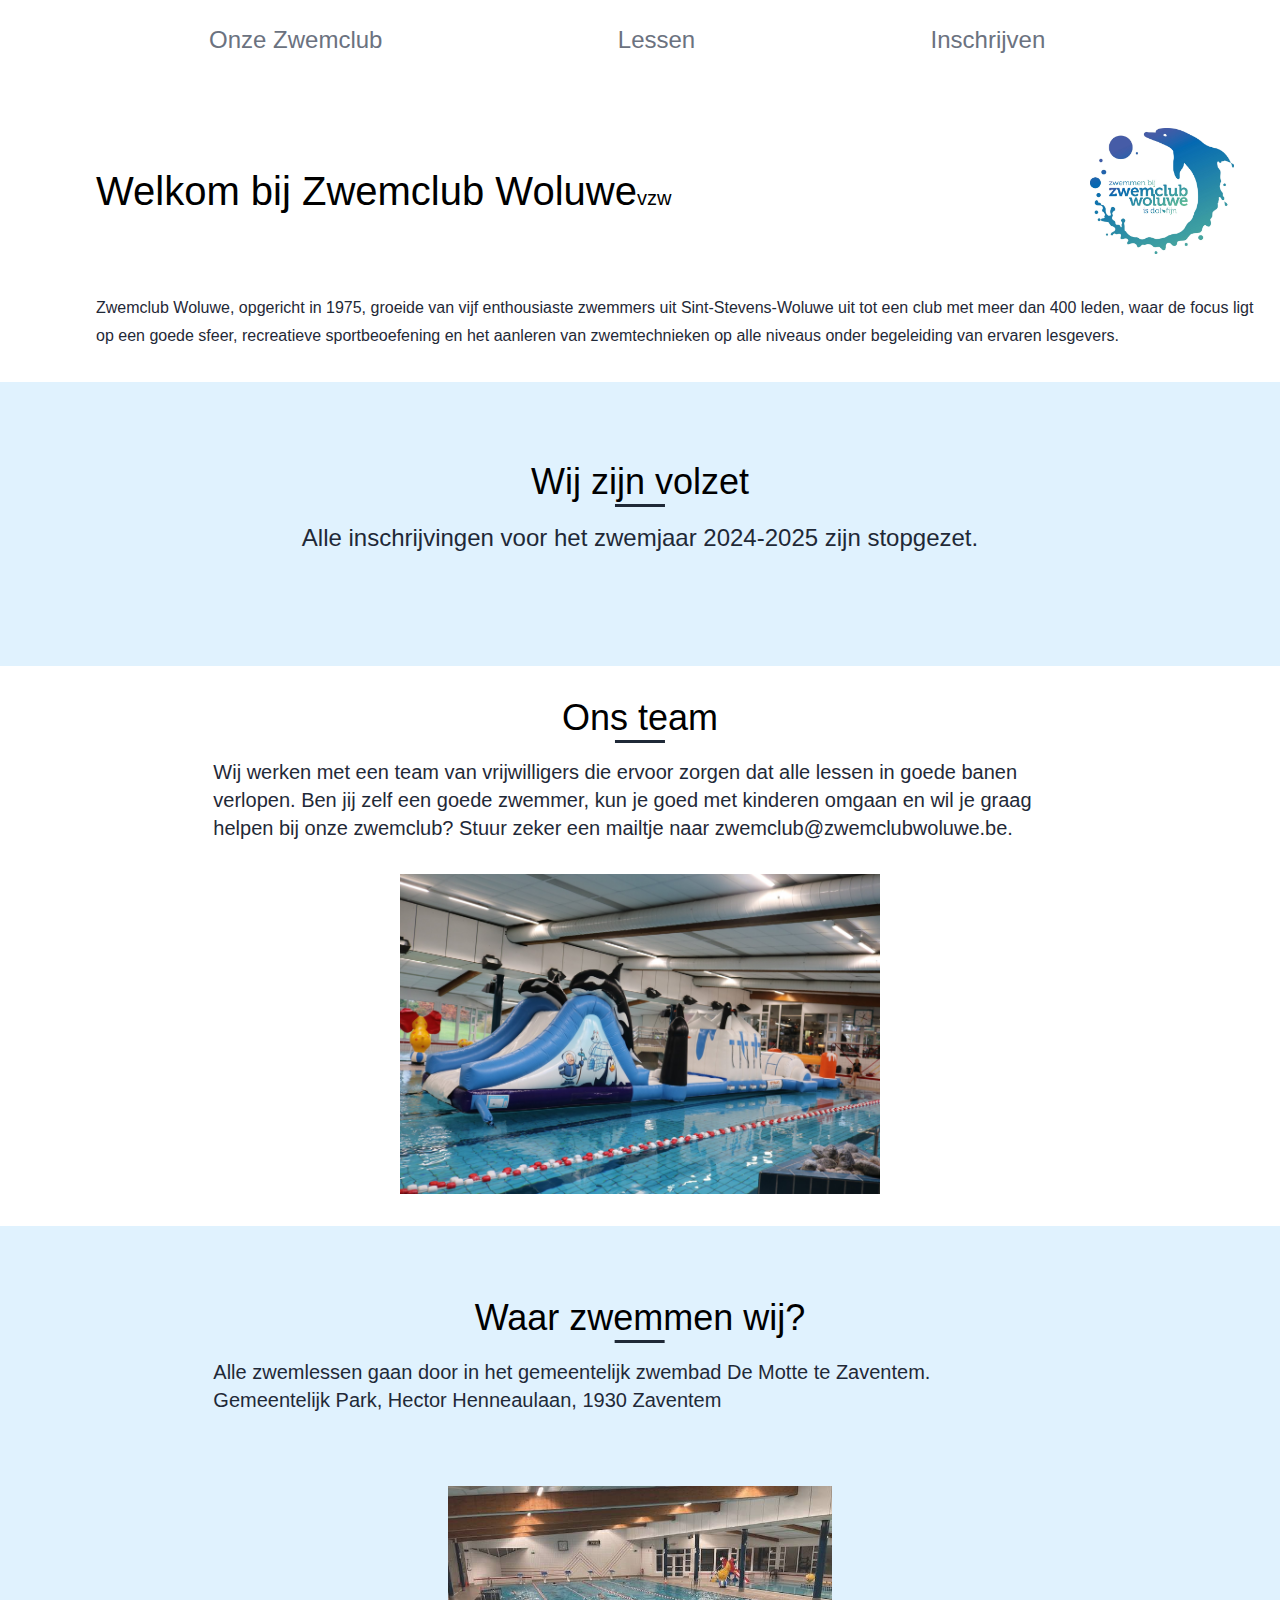
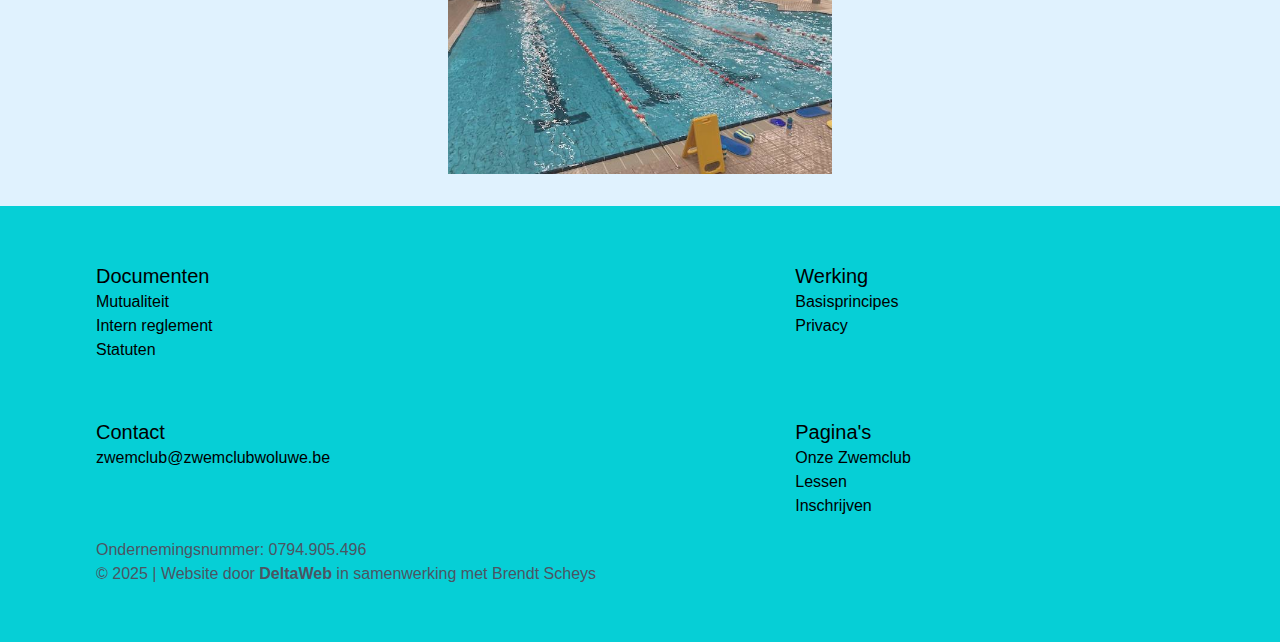
==== commit 39319458: "test" ====
--- a/index.html
+++ b/index.html
@@ -109,7 +109,7 @@
             </div>
         </div>
         <p class="ml-24 mt-5 text-gray-600">Ondernemingsnummer: 0794.905.496</p>
-        <p class="ml-24 pb-14 text-gray-600">&copy; 2025 | Website door <a href="https://delta-web.be" class="font-bold" target="_blank">DeltaWeb</a> in samenwerking met Brent Scheys</p>
+        <p class="ml-24 pb-14 text-gray-600">&copy; 2025 | Website door <a href="https://delta-web.be" class="font-bold" target="_blank">DeltaWeb</a> in samenwerking met Brendt Scheys</p>
     </footer>
 </body>
 </html>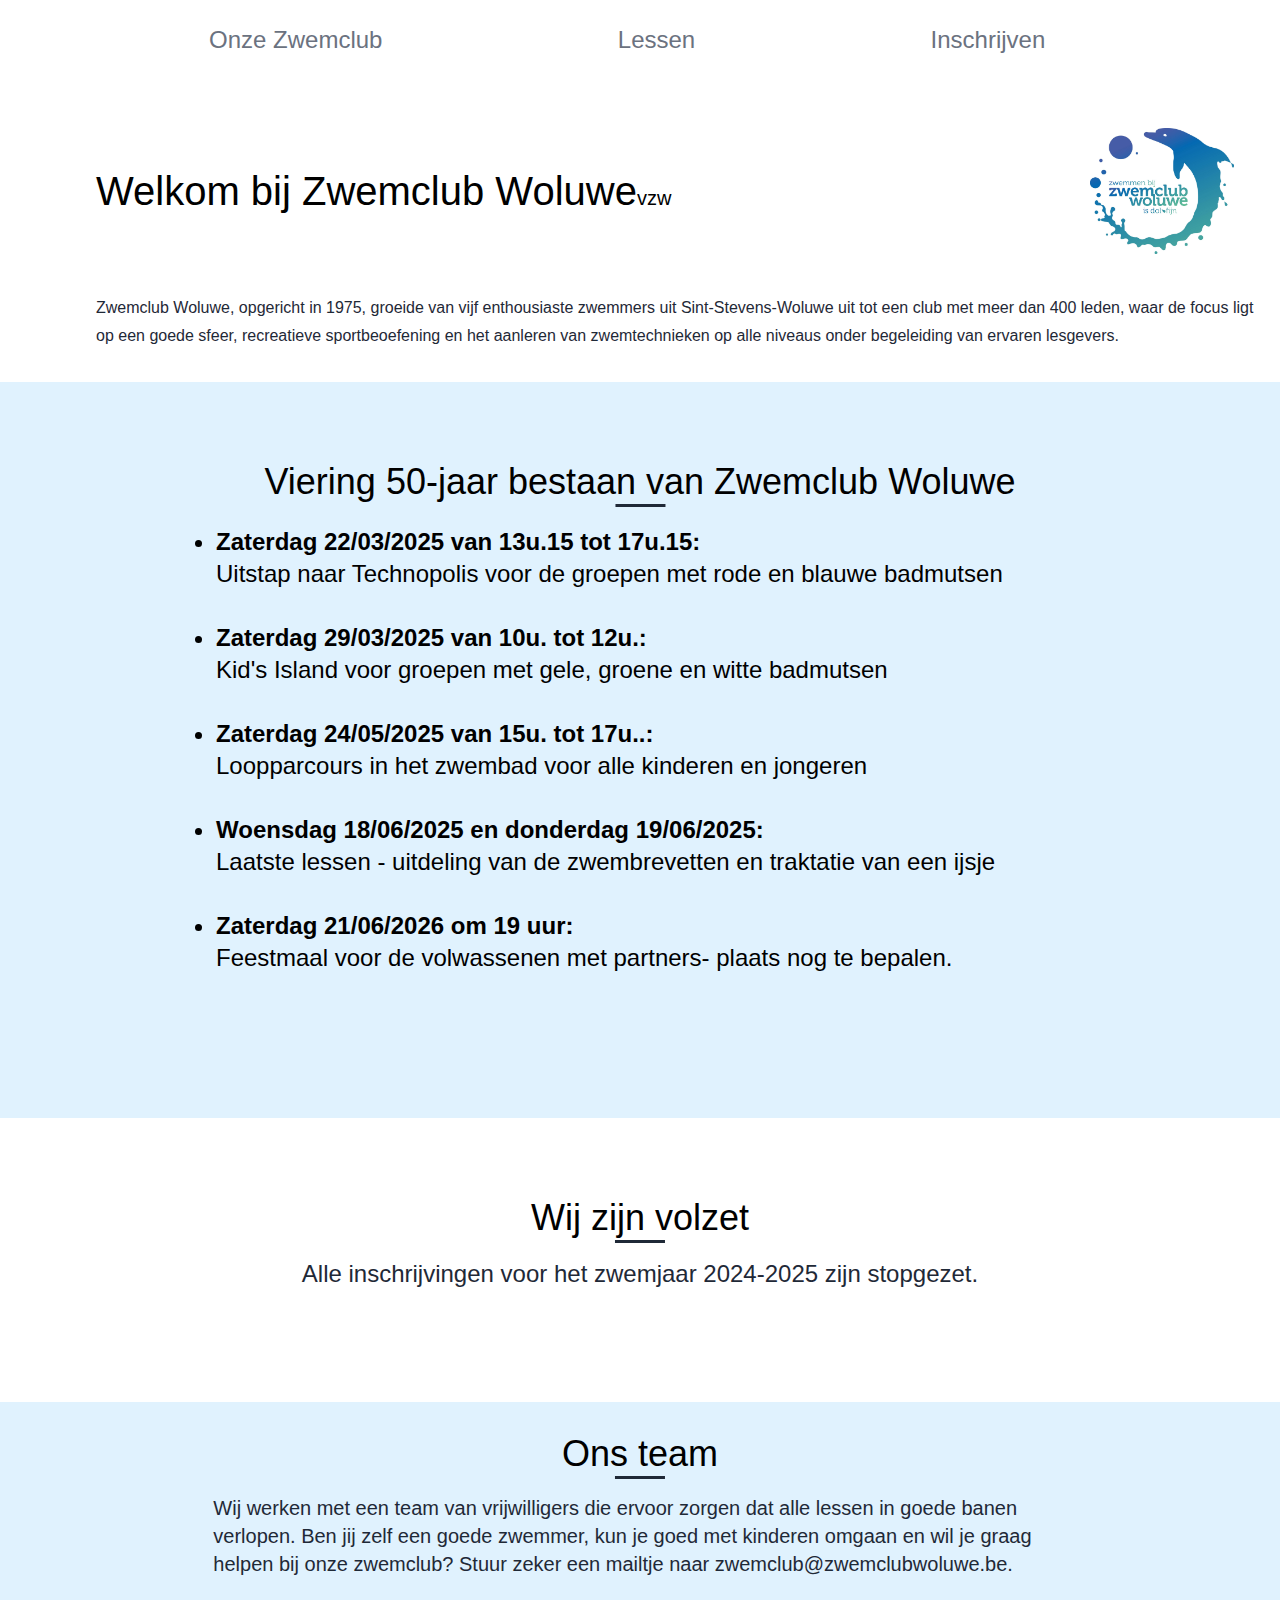
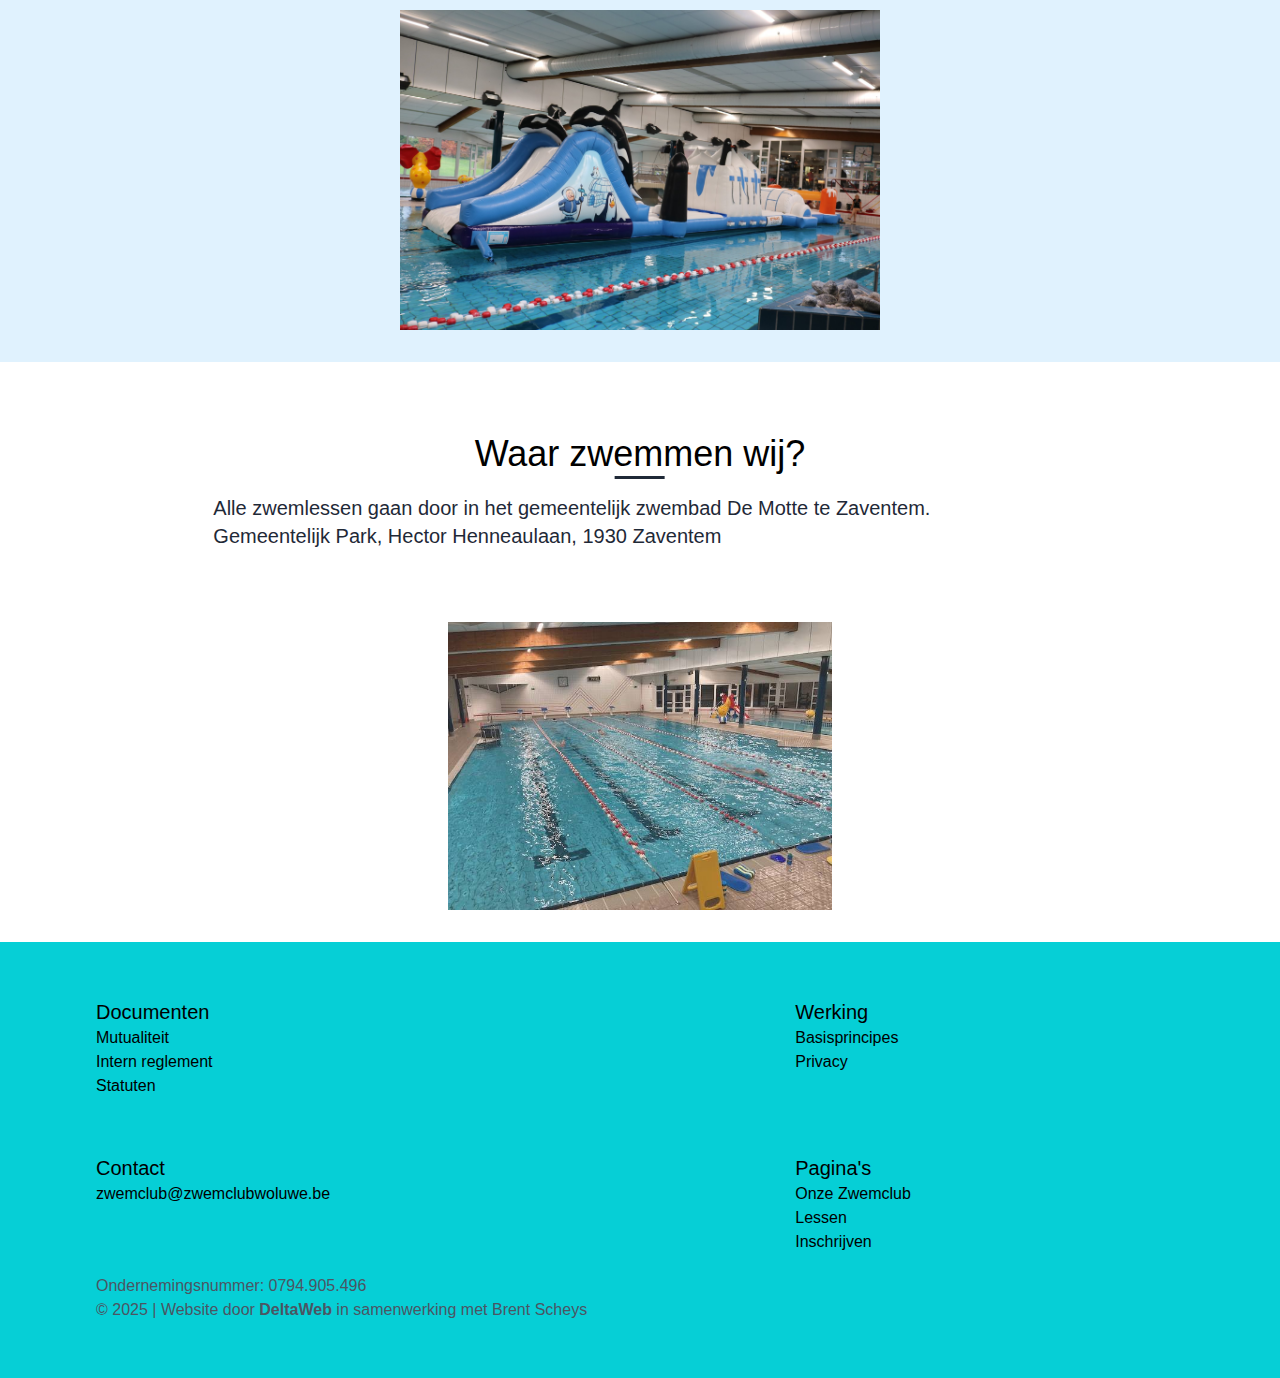
==== commit 4e26896f: "50-jarig bestaan" ====
--- a/index.html
+++ b/index.html
@@ -33,12 +33,50 @@
         </section>
         
         <section class="col-start-2 banner-img">
-            <img src="./img/banner.png" alt="zwembad" class="mt-">
+            <img src="./img/banner.png" alt="zwembad" class="">
         </section>
     </header>
 
+    <!-- 50-Jaar -->
+    <section class="bg-sky-100 p-10 cms-editable">
+        <div class="locatie-txt">
+            <div class="py-10">
+                <h2 class="half-underline text-4xl text-center left-1/2">Viering 50-jaar bestaan van Zwemclub Woluwe
+                </h2><br><br>
+                <p class="text-2xl ml-40">
+                    <ul class="text-2xl ml-44">
+                        <li class="list-disc">
+                            <span class="font-bold">Zaterdag 22/03/2025 van 13u.15 tot 17u.15:</span> <br>Uitstap naar Technopolis voor de groepen met rode en blauwe badmutsen 
+                        </li><br>
+                        
+                        <li class="list-disc">
+                            <span class="font-bold">Zaterdag 29/03/2025 van 10u. tot 12u.:</span><br>
+                            Kid's Island voor groepen met gele, groene en witte badmutsen
+                        </li><br>
+
+                        <li class="list-disc">
+                            <span class="font-bold">Zaterdag 24/05/2025 van 15u. tot 17u..:</span><br>
+                            Loopparcours in het zwembad voor alle kinderen en jongeren
+                        </li><br>
+
+                        <li class="list-disc">
+                            <span class="font-bold">Woensdag 18/06/2025 en donderdag 19/06/2025:</span><br>
+                            Laatste lessen - uitdeling van de zwembrevetten en traktatie van een ijsje
+                        </li><br>
+
+                        <li class="list-disc">
+                            <span class="font-bold">Zaterdag 21/06/2026 om 19 uur:</span><br>
+                            Feestmaal voor de volwassenen met partners- plaats nog te bepalen.
+                        </li><br>
+                        
+                    </ul>
+                </p>        
+            </div>
+        </div>
+    </section>
+
 	<!-- Volzet -->
-    <section class="bg-sky-100 p-10 cms-editable" id="contactavond">
+    <section class="bg-white p-10 cms-editable" id="contactavond">
         <div class="locatie-txt">
             <div class="py-10">
                 <h2 class="half-underline text-4xl text-center left-1/2">Wij zijn volzet</h2>
@@ -49,7 +87,7 @@
 
 
     <!-- Ons team -->
-    <section class="team grid cms-editable" id="team">
+    <section class="bg-sky-100 team grid cms-editable" id="team">
         <img src="./img/pool1.jpg" alt="zwembad" class="team-img col-start-1 h-80">
 
         <div class="team-txt col-start-2 h-full content-center">
@@ -60,7 +98,7 @@
     </section>
 
     <!-- Waar zwemmen wij? -->
-    <section class="locatie bg-white grid p-10 cms-editable  bg-sky-100" id="locatie">
+    <section class="locatie bg-white grid p-10 cms-editable" id="locatie">
         <div class="locatie-txt col-start-1">
             <div class="py-10">
                 <h2 class="half-underline text-4xl text-center left-1/2">Waar zwemmen wij?</h2>
@@ -109,7 +147,7 @@
             </div>
         </div>
         <p class="ml-24 mt-5 text-gray-600">Ondernemingsnummer: 0794.905.496</p>
-        <p class="ml-24 pb-14 text-gray-600">&copy; 2025 | Website door <a href="https://delta-web.be" class="font-bold" target="_blank">DeltaWeb</a> in samenwerking met Brendt Scheys</p>
+        <p class="ml-24 pb-14 text-gray-600">&copy; 2025 | Website door <a href="https://delta-web.be" class="font-bold" target="_blank">DeltaWeb</a> in samenwerking met Brent Scheys</p>
     </footer>
 </body>
 </html>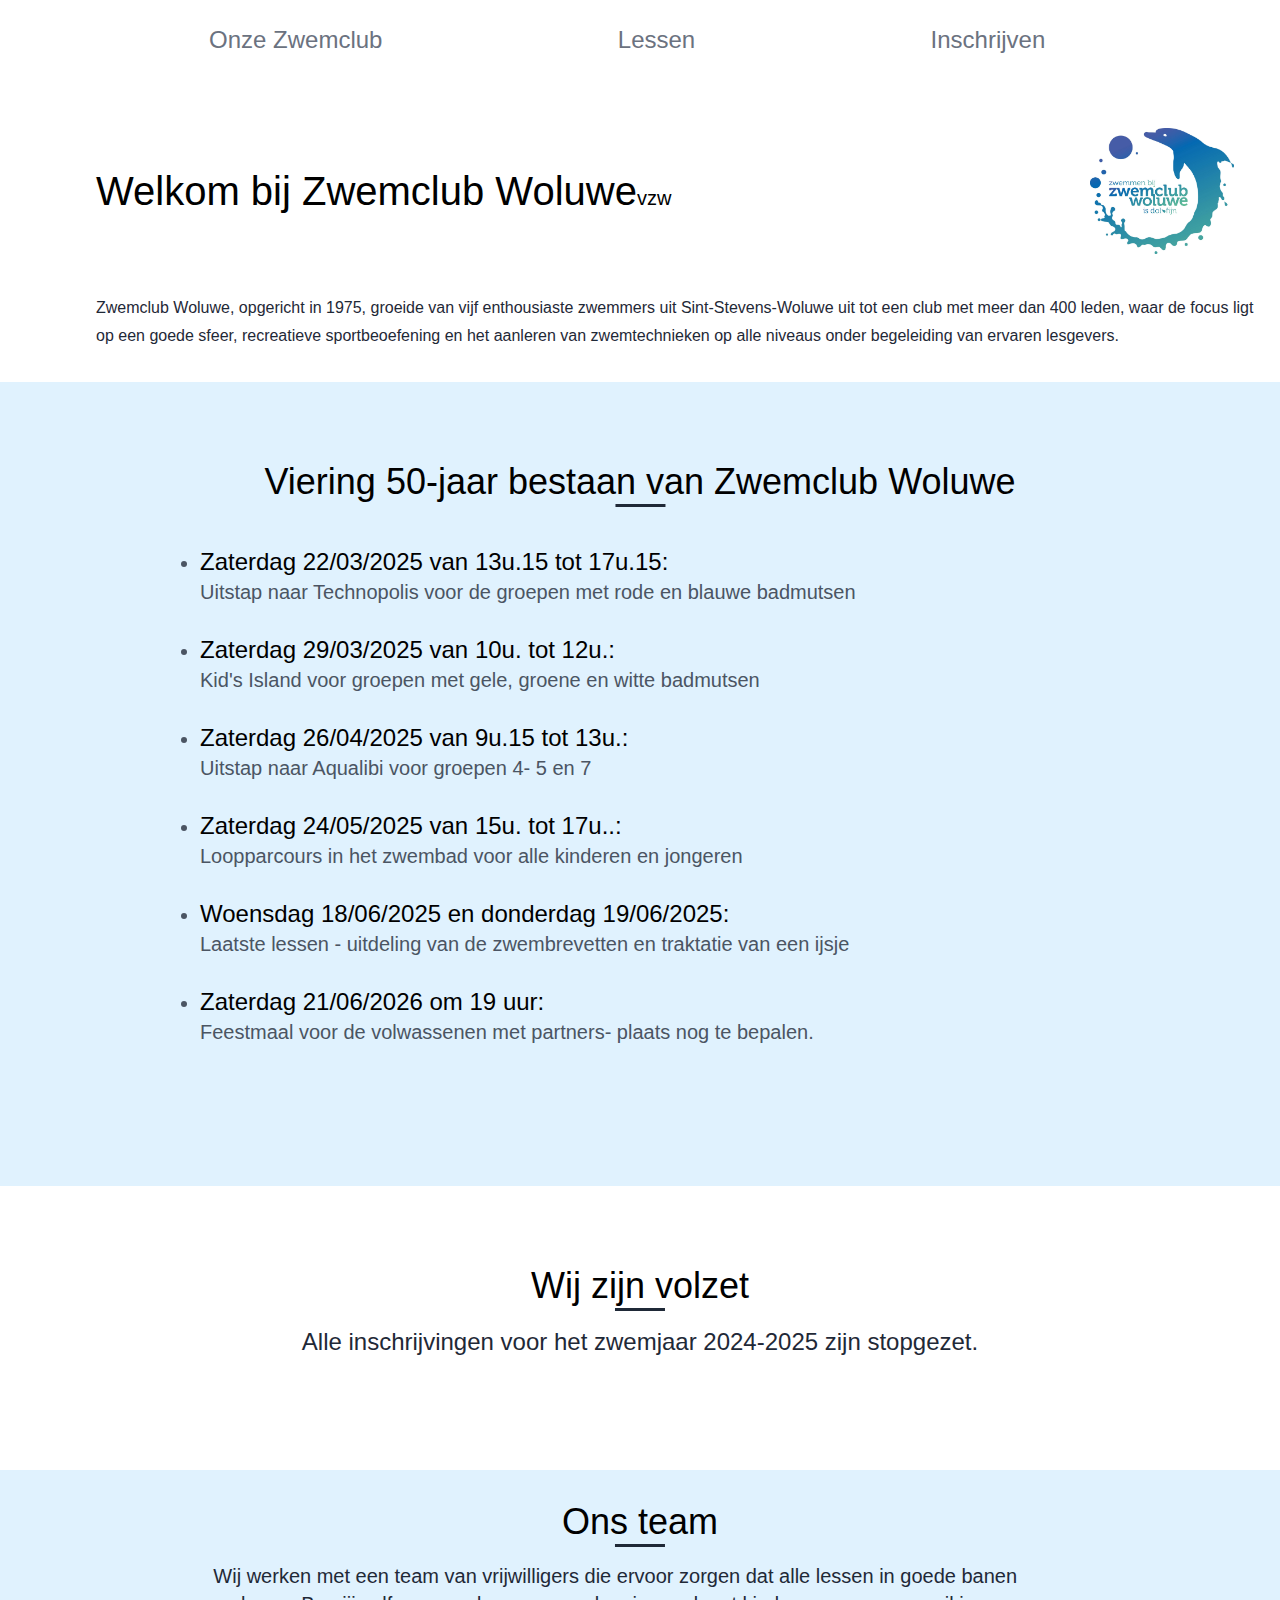
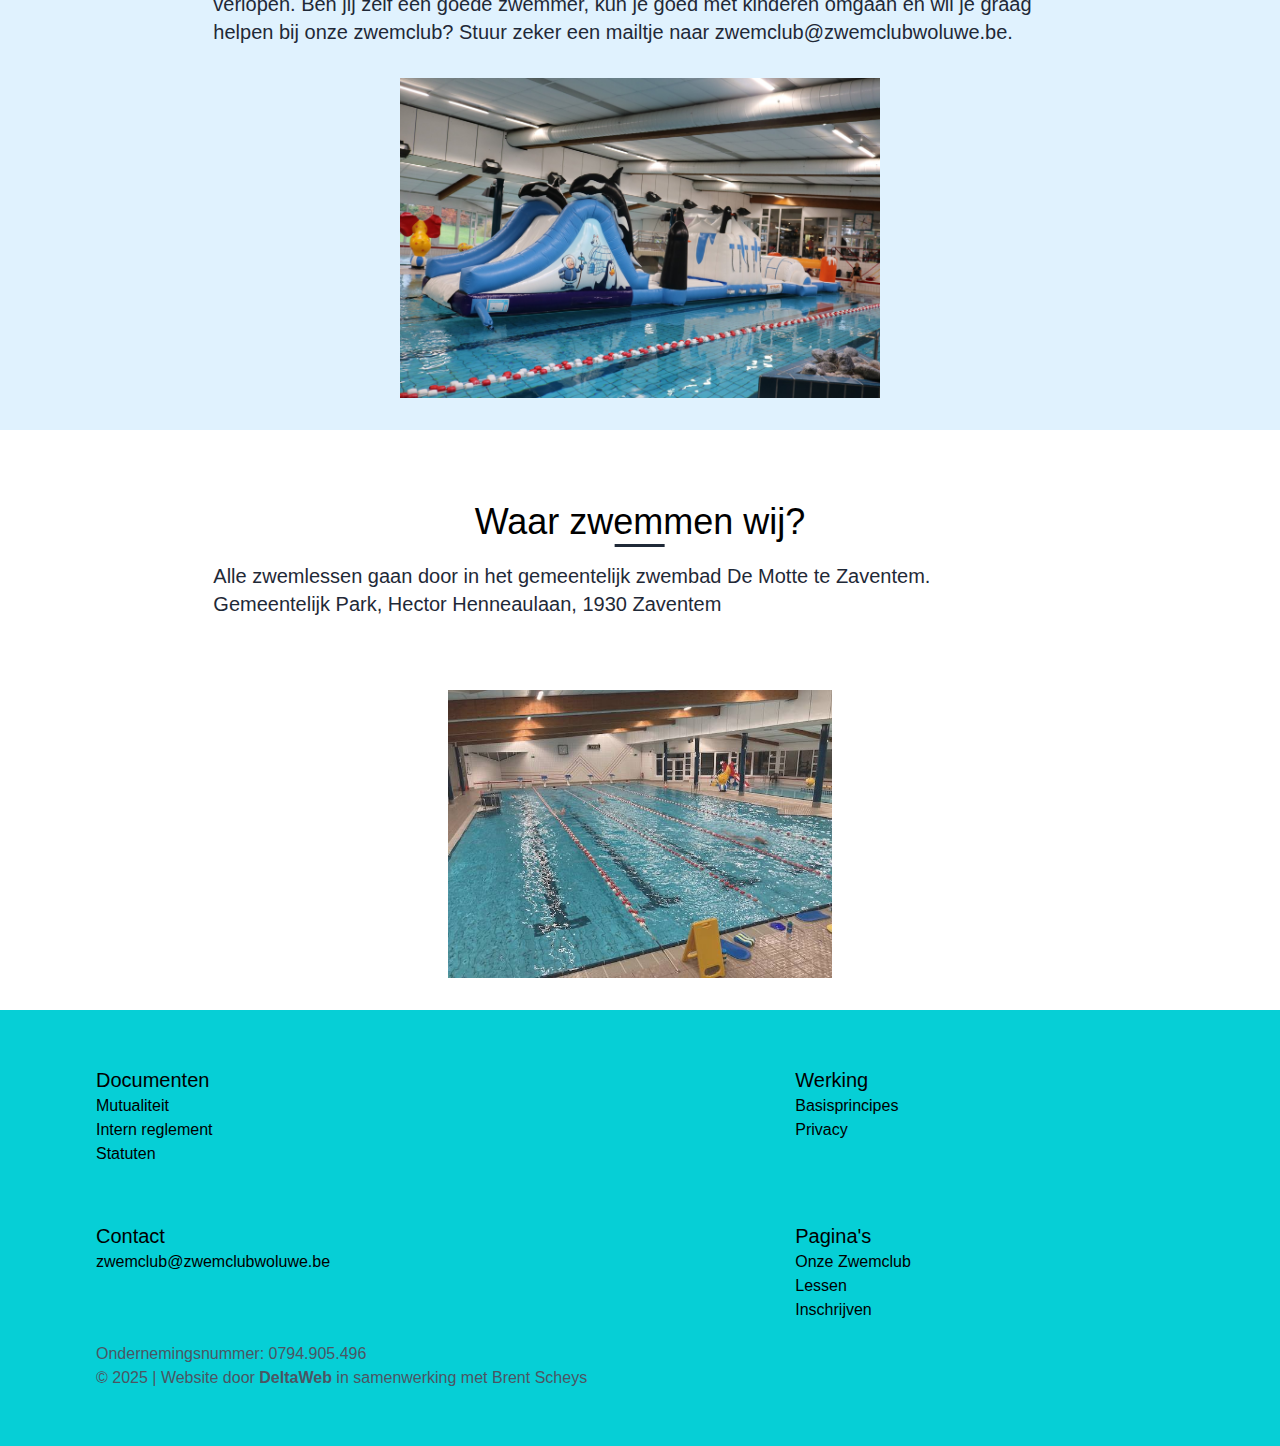
==== commit c474b0f5: "Viering 50-jaar" ====
--- a/index.html
+++ b/index.html
@@ -40,32 +40,37 @@
     <!-- 50-Jaar -->
     <section class="bg-sky-100 p-10 cms-editable">
         <div class="locatie-txt">
-            <div class="py-10">
+            <div class="py-10 uitstappen">
                 <h2 class="half-underline text-4xl text-center left-1/2">Viering 50-jaar bestaan van Zwemclub Woluwe
                 </h2><br><br>
                 <p class="text-2xl ml-40">
-                    <ul class="text-2xl ml-44">
+                    <ul class="ml-40 text-xl list-disc text-gray-600 pt-5">
                         <li class="list-disc">
-                            <span class="font-bold">Zaterdag 22/03/2025 van 13u.15 tot 17u.15:</span> <br>Uitstap naar Technopolis voor de groepen met rode en blauwe badmutsen 
+                            <span class="text-black text-2xl">Zaterdag 22/03/2025 van 13u.15 tot 17u.15:</span> <br>Uitstap naar Technopolis voor de groepen met rode en blauwe badmutsen 
                         </li><br>
                         
                         <li class="list-disc">
-                            <span class="font-bold">Zaterdag 29/03/2025 van 10u. tot 12u.:</span><br>
+                            <span class="text-black text-2xl">Zaterdag 29/03/2025 van 10u. tot 12u.:</span><br>
                             Kid's Island voor groepen met gele, groene en witte badmutsen
+                        </li><br>
+                        
+                        <li class="list-disc">
+                            <span class="text-black text-2xl">Zaterdag 26/04/2025 van 9u.15 tot 13u.:</span><br>
+                            Uitstap naar Aqualibi voor groepen 4- 5 en 7 
                         </li><br>
 
                         <li class="list-disc">
-                            <span class="font-bold">Zaterdag 24/05/2025 van 15u. tot 17u..:</span><br>
+                            <span class="text-black text-2xl">Zaterdag 24/05/2025 van 15u. tot 17u..:</span><br>
                             Loopparcours in het zwembad voor alle kinderen en jongeren
                         </li><br>
 
                         <li class="list-disc">
-                            <span class="font-bold">Woensdag 18/06/2025 en donderdag 19/06/2025:</span><br>
+                            <span class="text-black text-2xl">Woensdag 18/06/2025 en donderdag 19/06/2025:</span><br>
                             Laatste lessen - uitdeling van de zwembrevetten en traktatie van een ijsje
                         </li><br>
 
                         <li class="list-disc">
-                            <span class="font-bold">Zaterdag 21/06/2026 om 19 uur:</span><br>
+                            <span class="text-black text-2xl">Zaterdag 21/06/2026 om 19 uur:</span><br>
                             Feestmaal voor de volwassenen met partners- plaats nog te bepalen.
                         </li><br>
                         
--- a/css/custom.css
+++ b/css/custom.css
@@ -229,7 +229,7 @@
     display: block;
   }
 
-  .lessen ul, .lesdagen-mobile ul{
+  .lessen ul, .lesdagen-mobile ul, .uitstappen ul{
     margin-left: 3rem !important;
   }
 
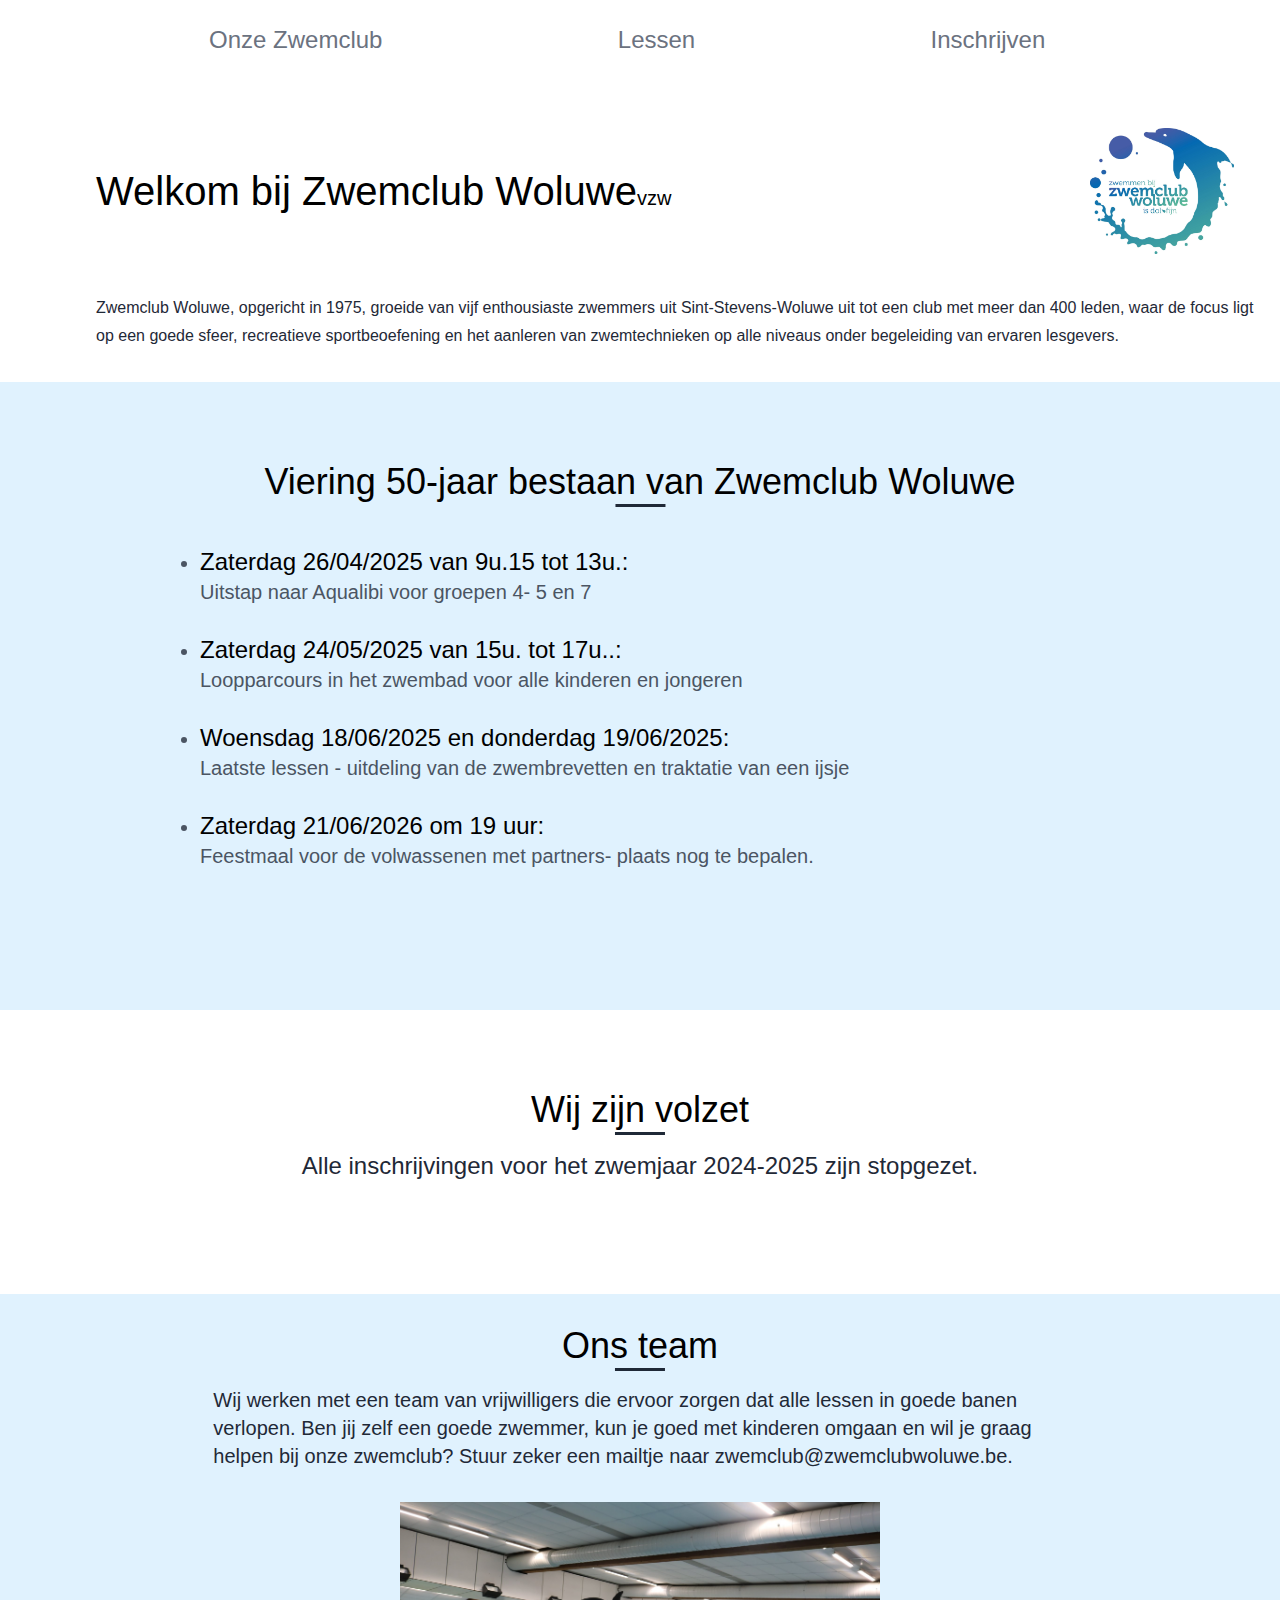
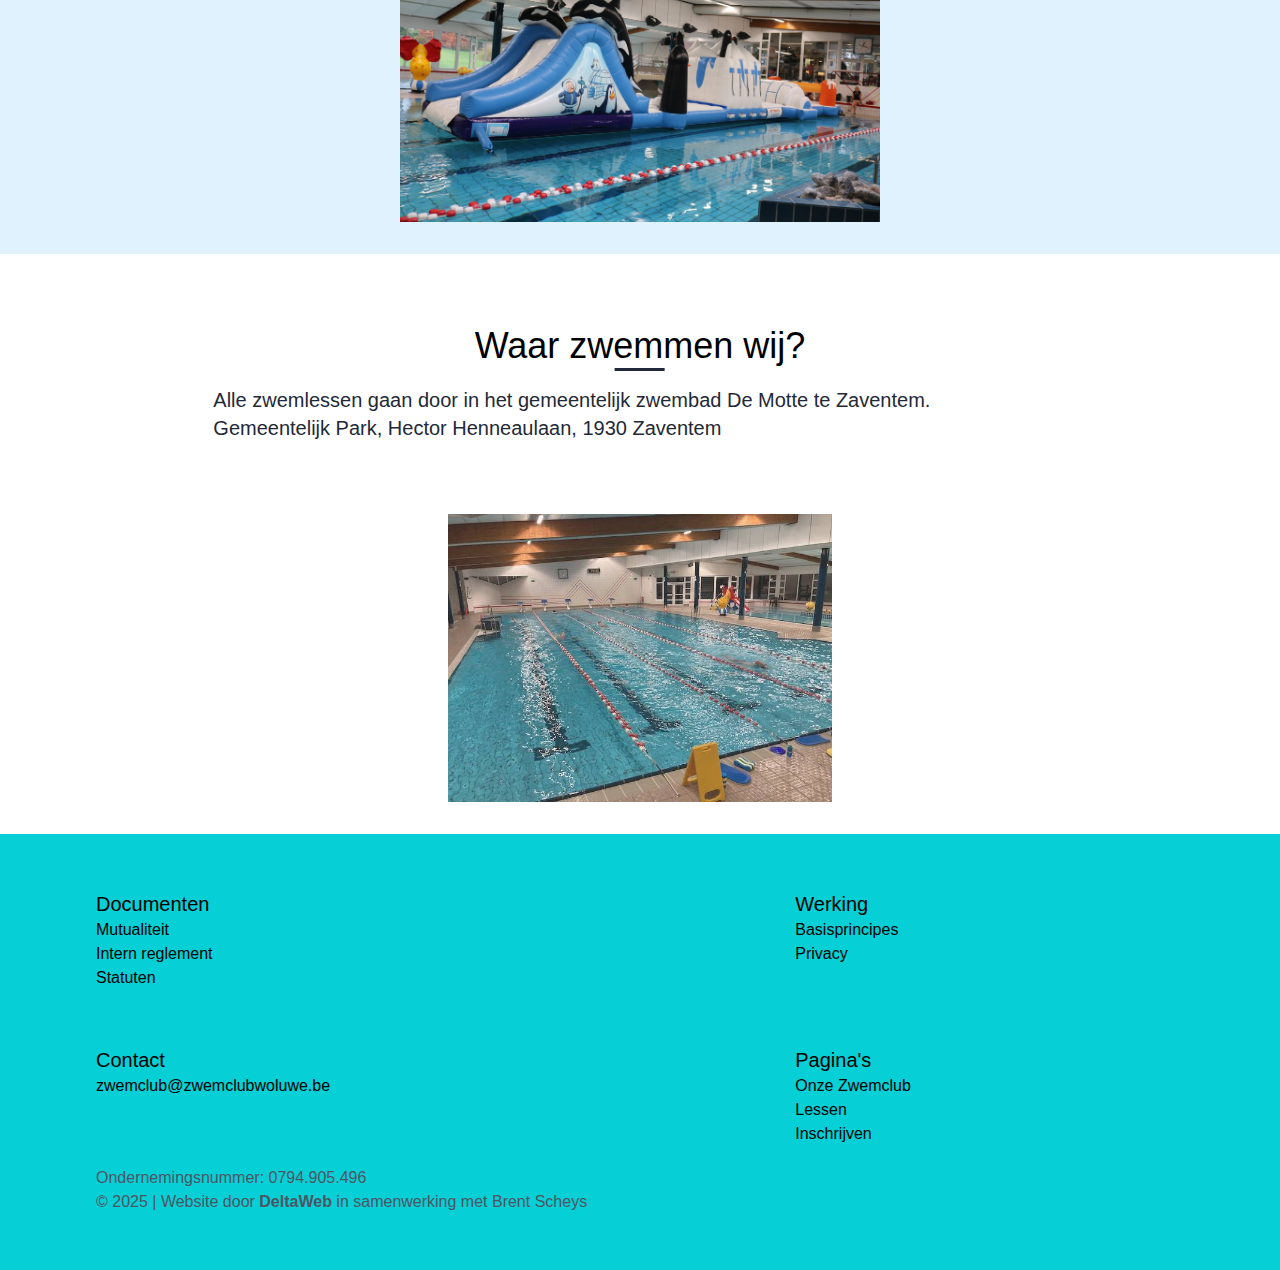
==== commit 40092589: "50-jaar update" ====
--- a/index.html
+++ b/index.html
@@ -44,16 +44,7 @@
                 <h2 class="half-underline text-4xl text-center left-1/2">Viering 50-jaar bestaan van Zwemclub Woluwe
                 </h2><br><br>
                 <p class="text-2xl ml-40">
-                    <ul class="ml-40 text-xl list-disc text-gray-600 pt-5">
-                        <li class="list-disc">
-                            <span class="text-black text-2xl">Zaterdag 22/03/2025 van 13u.15 tot 17u.15:</span> <br>Uitstap naar Technopolis voor de groepen met rode en blauwe badmutsen 
-                        </li><br>
-                        
-                        <li class="list-disc">
-                            <span class="text-black text-2xl">Zaterdag 29/03/2025 van 10u. tot 12u.:</span><br>
-                            Kid's Island voor groepen met gele, groene en witte badmutsen
-                        </li><br>
-                        
+                    <ul class="ml-40 text-xl list-disc text-gray-600 pt-5">                        
                         <li class="list-disc">
                             <span class="text-black text-2xl">Zaterdag 26/04/2025 van 9u.15 tot 13u.:</span><br>
                             Uitstap naar Aqualibi voor groepen 4- 5 en 7 
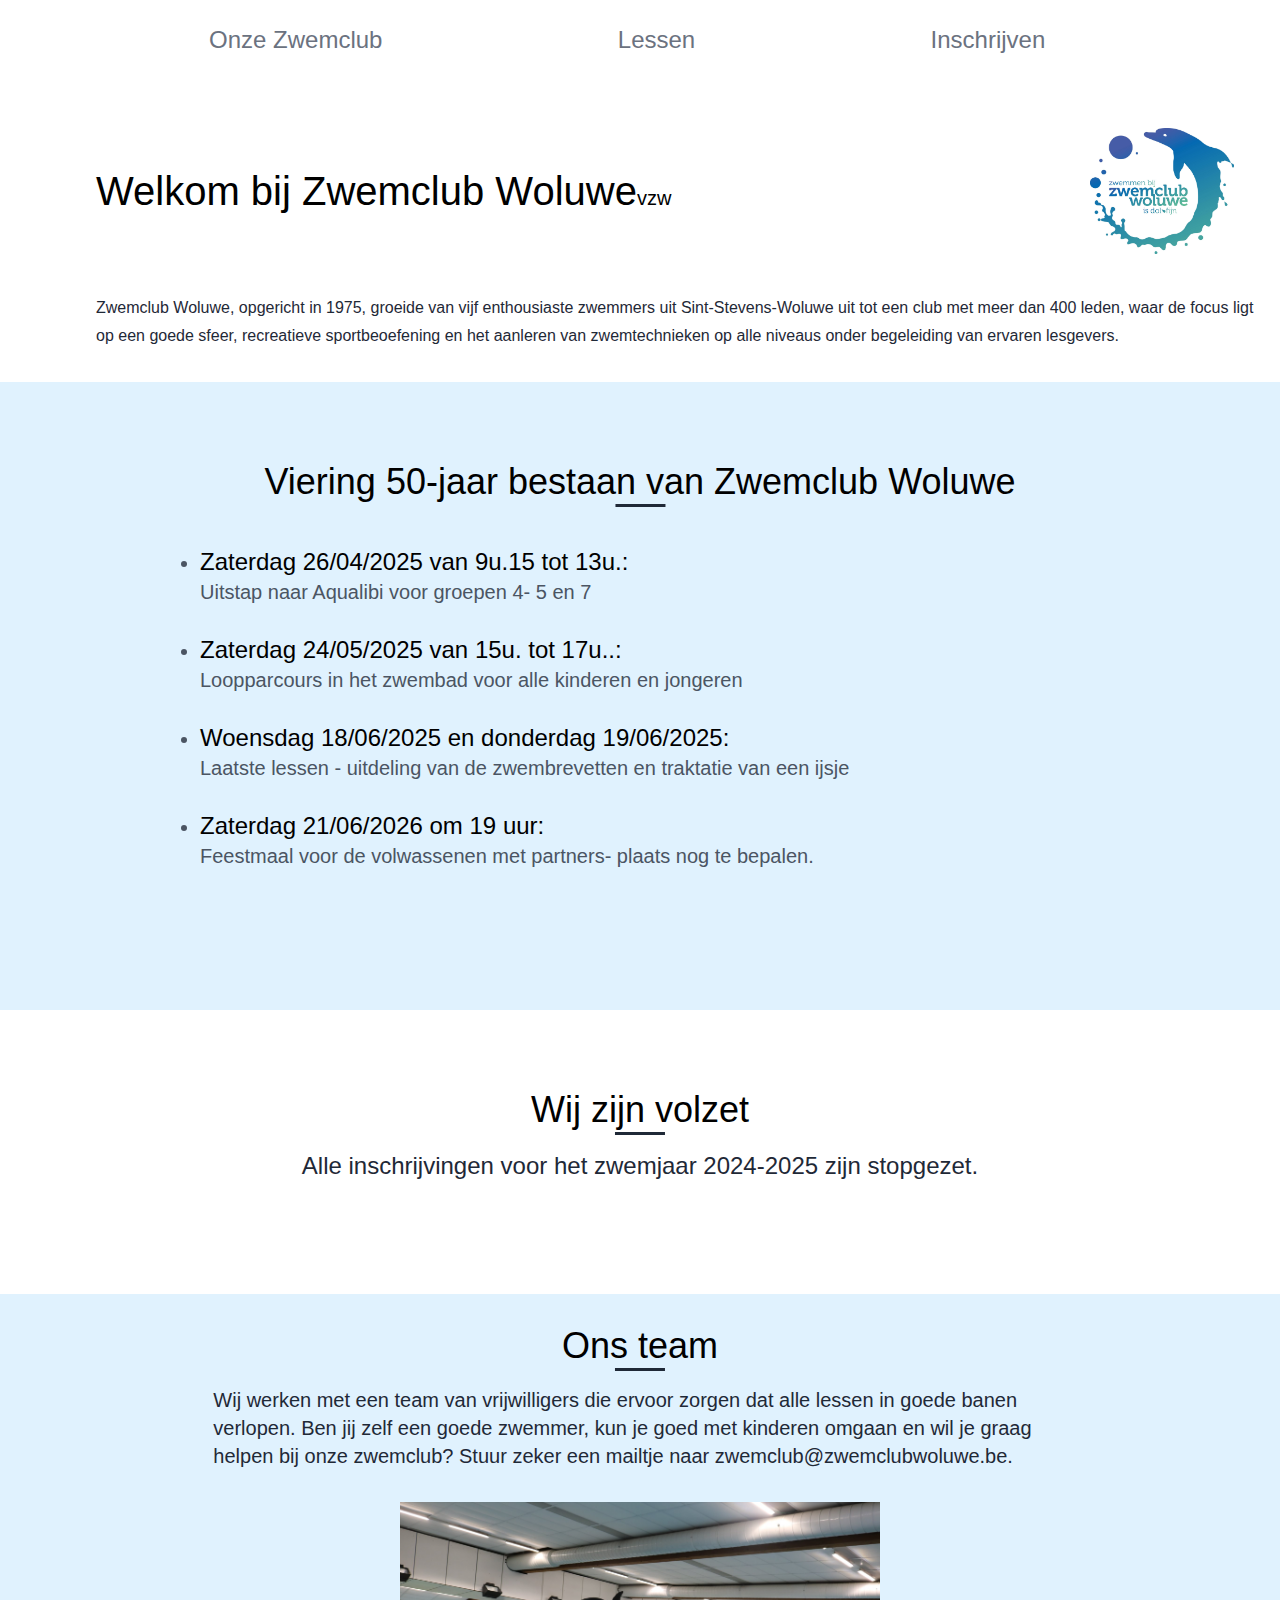
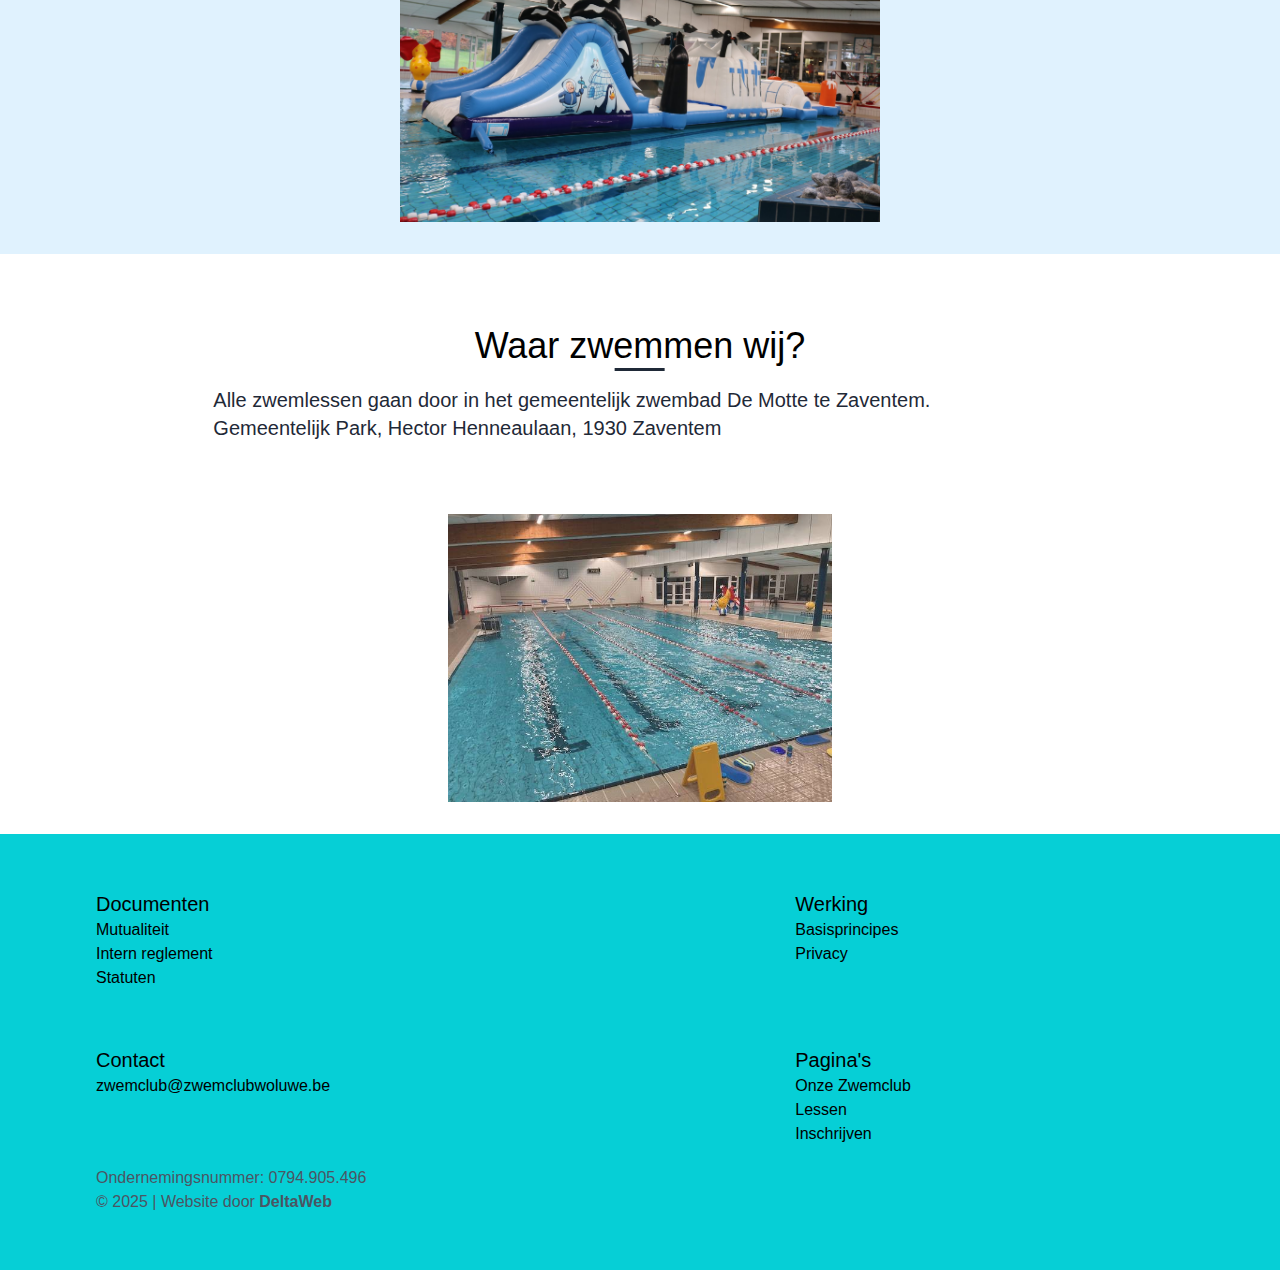
==== commit 47e2bc40: "Remove Brent" ====
--- a/index.html
+++ b/index.html
@@ -143,7 +143,7 @@
             </div>
         </div>
         <p class="ml-24 mt-5 text-gray-600">Ondernemingsnummer: 0794.905.496</p>
-        <p class="ml-24 pb-14 text-gray-600">&copy; 2025 | Website door <a href="https://delta-web.be" class="font-bold" target="_blank">DeltaWeb</a> in samenwerking met Brent Scheys</p>
+        <p class="ml-24 pb-14 text-gray-600">&copy; 2025 | Website door <a href="https://delta-web.be" class="font-bold" target="_blank">DeltaWeb</a></p>
     </footer>
 </body>
 </html>